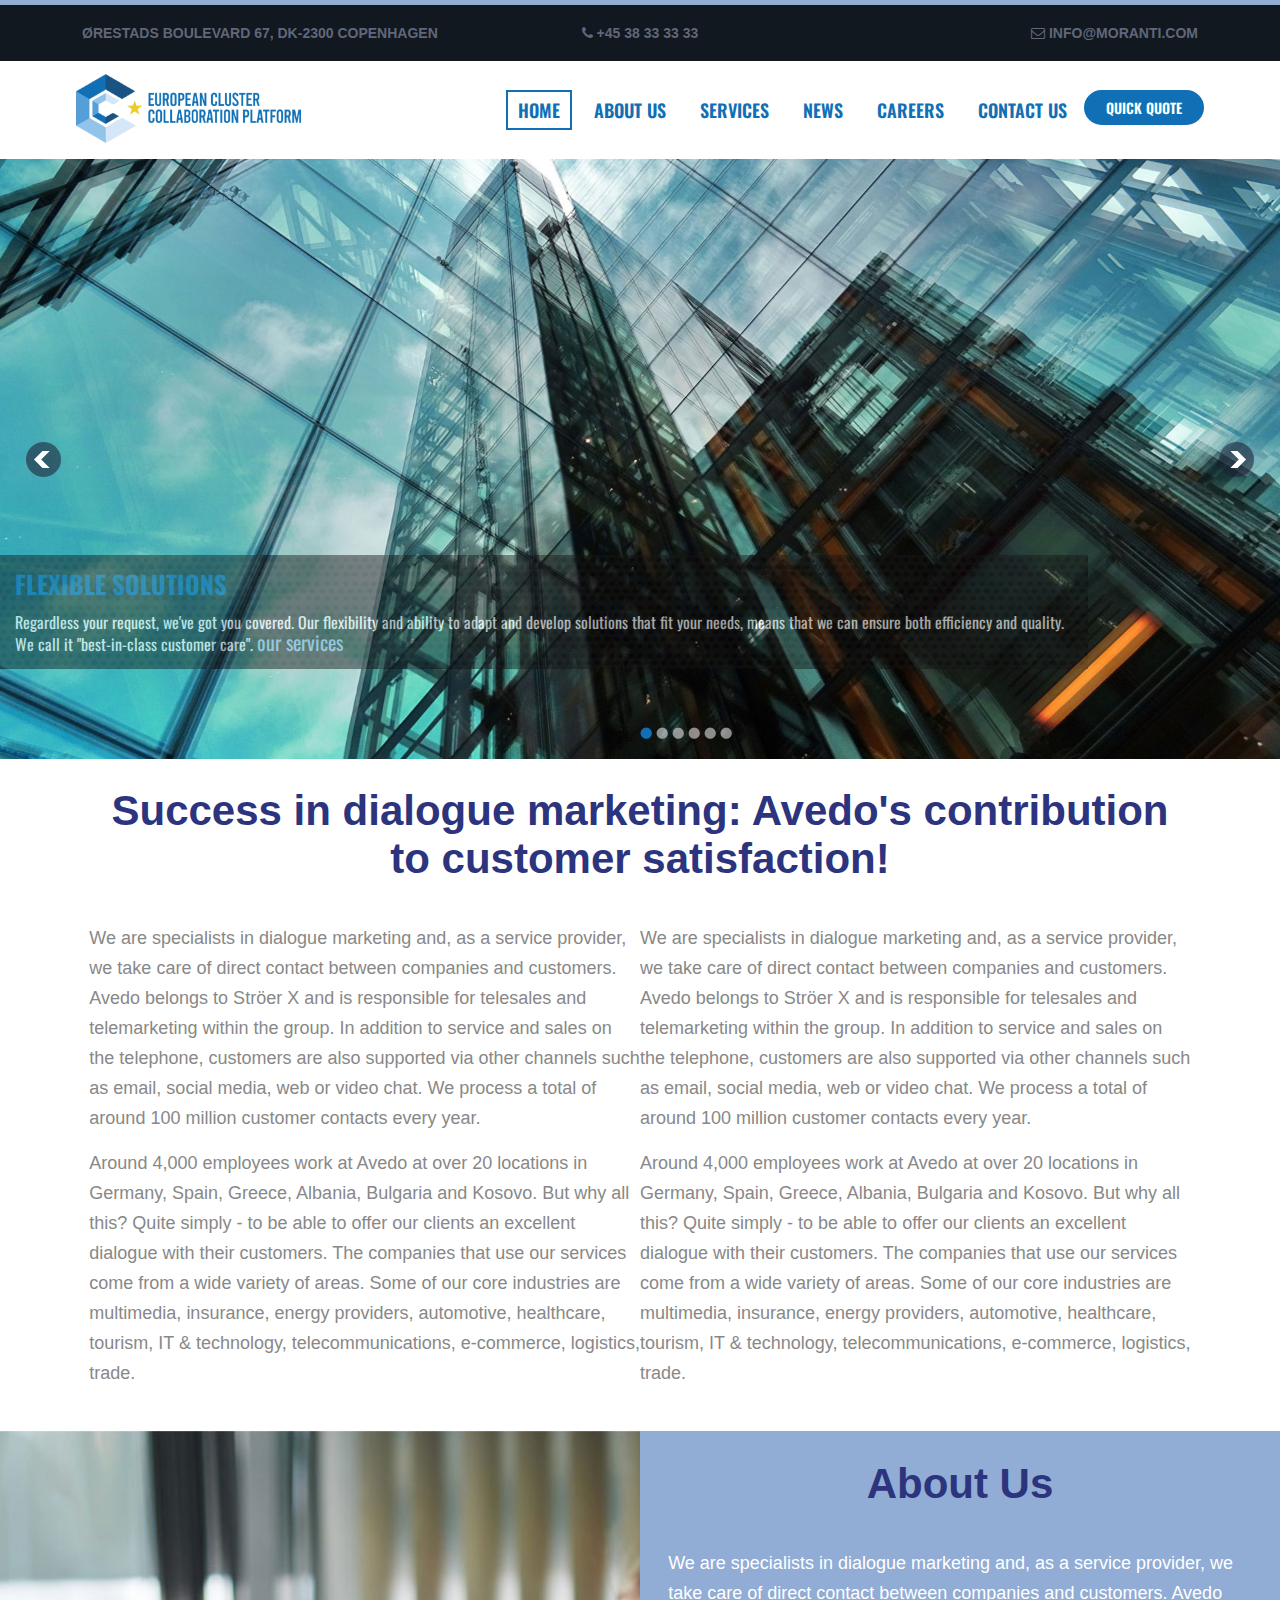
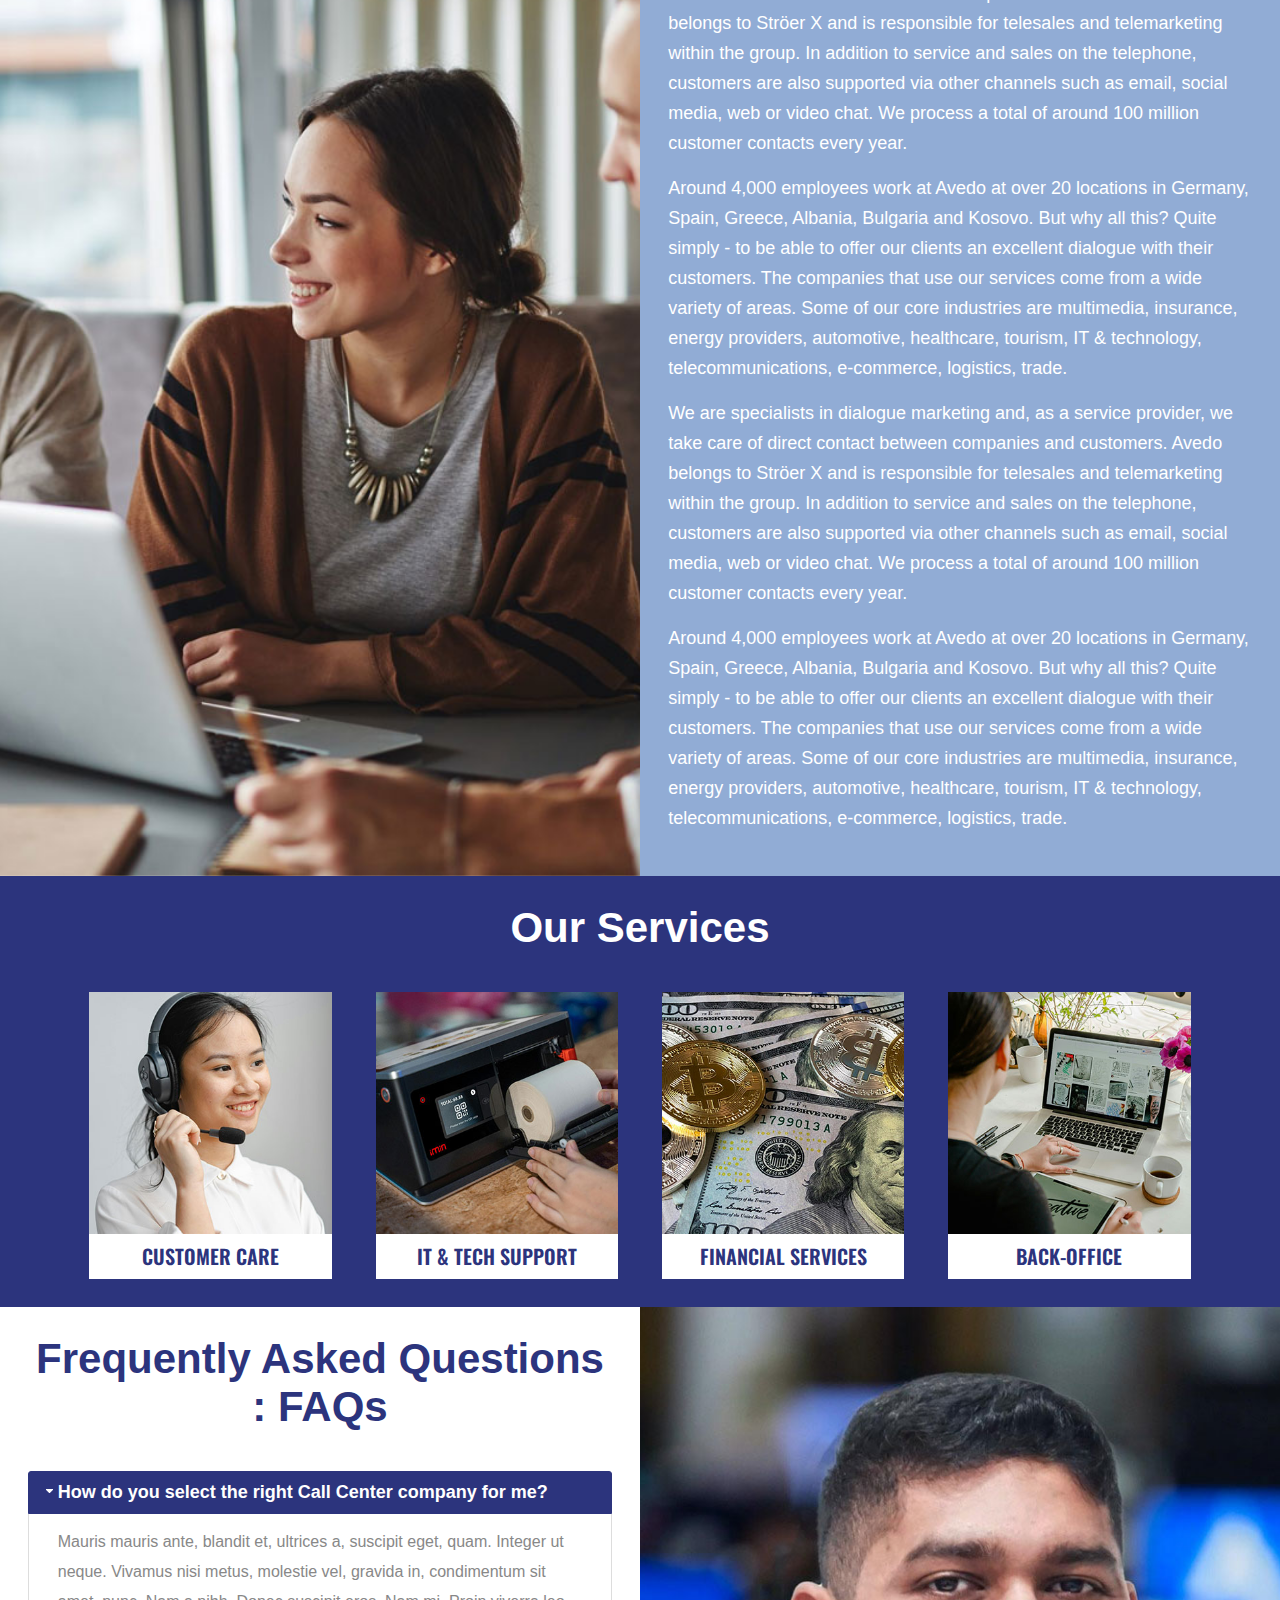
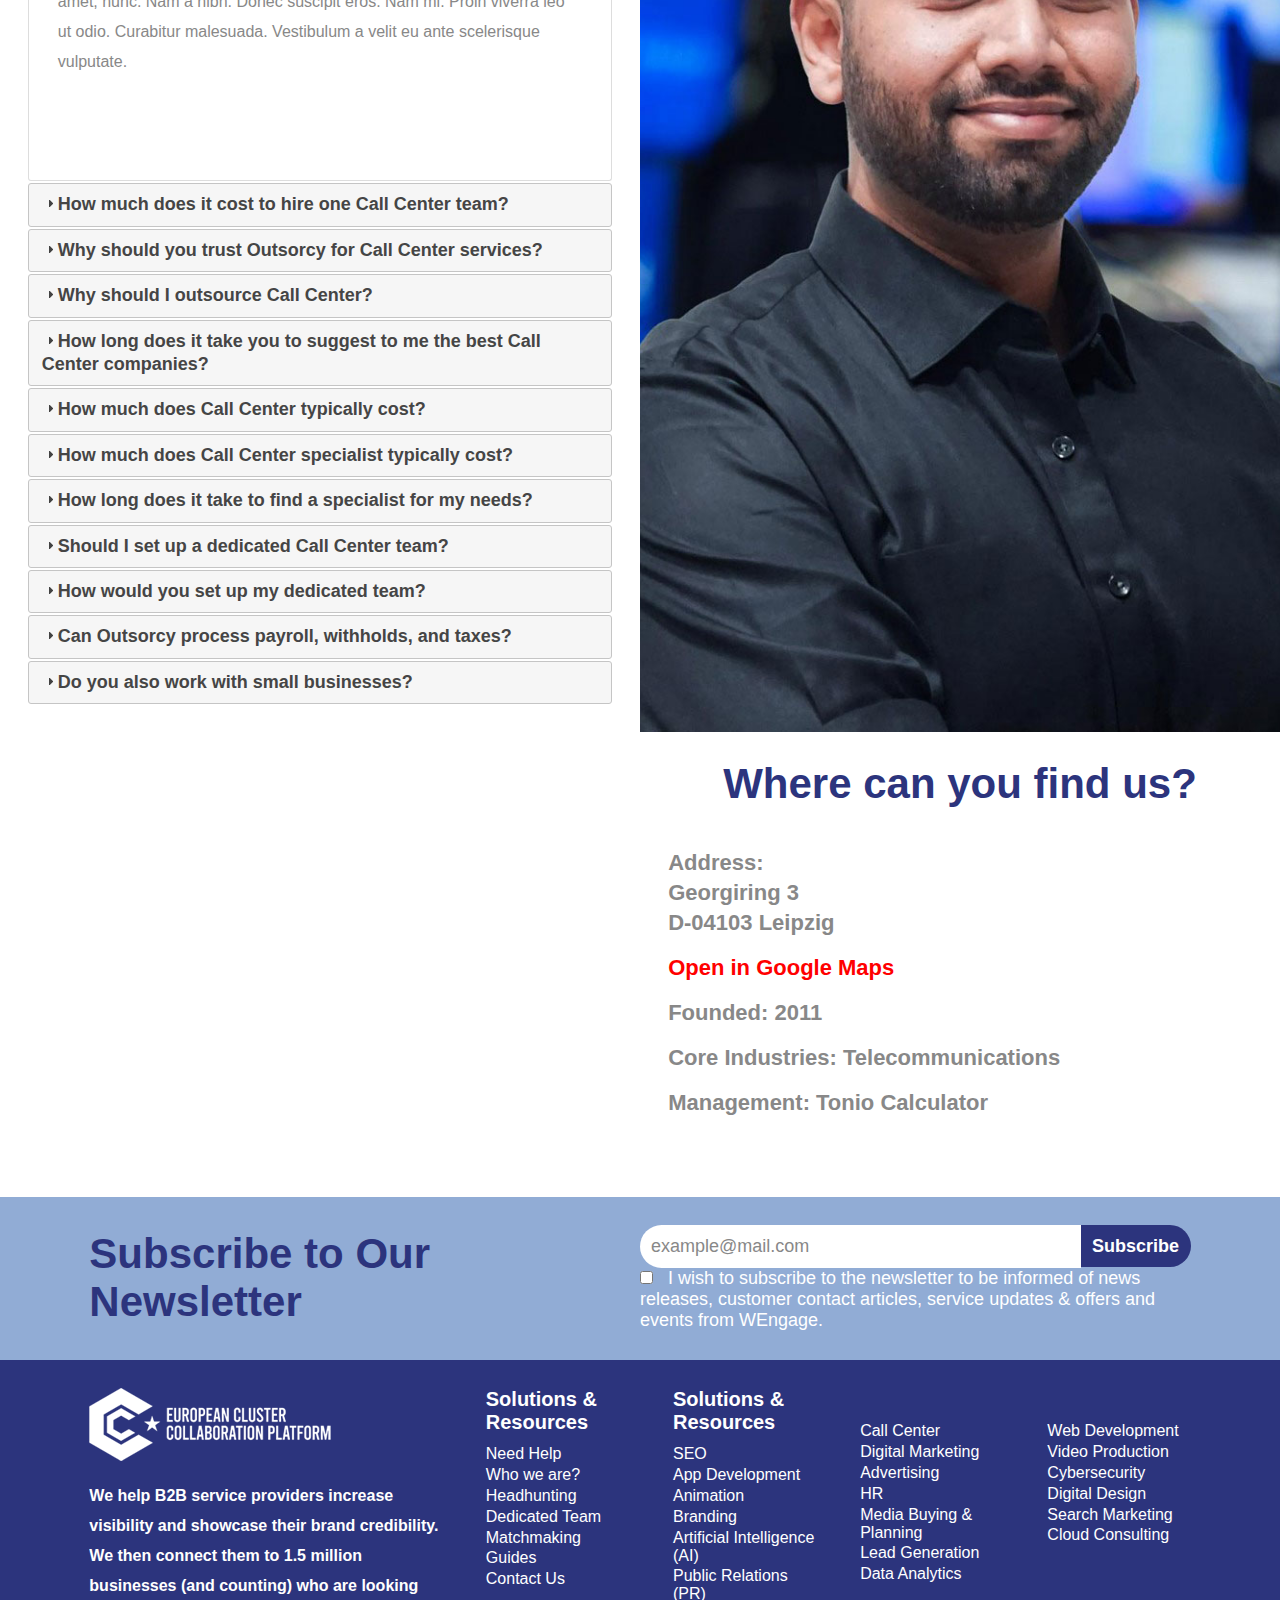
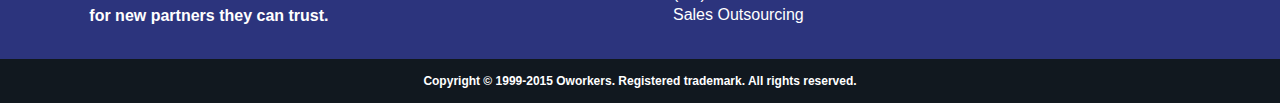
==== bpo.html @ 36a8c24b "Add files via upload" ====
<!DOCTYPE html>
<html>
<head>
    <meta http-equiv="Content-Type" content="text/html; charset=utf-8" />
    <meta name="viewport" content="width=device-width, initial-scale=1, minimum-scale=1" />
    <title>BPO / Call Center Layout</title>
    <link rel="stylesheet" type="text/css" href="css/style.css" />
    <link rel="stylesheet" type="text/css" href="css/jquery-ui.css" />
    <!-- Add icon library -->
    <link rel="stylesheet" href="https://cdnjs.cloudflare.com/ajax/libs/font-awesome/4.7.0/css/font-awesome.min.css" />
    <link href="https://fonts.googleapis.com/css?family=Oswald" rel="stylesheet" />
    <link href="https://fonts.googleapis.com/css?family=MontserratBlack" type="text/css" />
    <script type="text/javascript" src="js/html5.js"></script>
    <script type="text/javascript" src="js/modernizr.min.js"></script>
    <script type="text/javascript" src="js/jquery-1.9.1.min.js"></script>
    
    <!-- slider begins -->
    <script type="text/javascript" src="js/skdslider.min.js"></script>
    <link href="css/skdslider.css" type="text/css" rel="stylesheet" />
    <script type="text/javascript">
        jQuery(document).ready(function(){
            jQuery('#demo1').skdslider({
              slideSelector: '.slide',
              delay:5000,
              animationSpeed:2000,
              showNextPrev:true,
              showPlayButton:true,
              autoSlide:true,
              animationType:'fading'
            });
        });
    </script>
    <!-- slider ends -->
    <link rel="stylesheet" type="text/css" href="css/slicknav.css" media="all" />
    <link rel="stylesheet" type="text/css" href="css/responsive.css" media="all" />
    <!-- HTML5 shim and Respond.js IE8 support of HTML5 elements and media queries -->
    <!--[if lt IE 9]>
        <script type="text/javascript" src="js/html5.js"></script>
        <script type="text/javascript" src="js/respond.js"></script>
    <![endif]-->
</head>
<body>
	<div id="outer">
    	<header>
        	<div class="topbar">
            	<div class="main">
                    <div class="three-cols">&Oslash;restads Boulevard 67, DK-2300 Copenhagen</div>
                    <div class="three-cols"><i class="fa fa-phone" aria-hidden="true"></i> +45 38 33 33 33</div>
                    <div class="three-cols"><i class="fa fa-envelope-o" aria-hidden="true"></i> <a href="#">info@moranti.com</a></div>
                </div>
            </div>
            <div id="top_white">
            	<div class="main">
                	<div class="col-1">
            			<a href="#" class="logo"><img src="images/logo.png" width="338" height="103" alt="" /></a>
                    </div>
                    <div class="col-2">
                        <ul class="top_menu">
                            <li><a href="#" class="active">Home</a></li>
                            <li><a href="#">About Us</a></li>
                            <li><a href="#">Services</a></li>
                            <li><a href="#">News</a></li>
                            <li><a href="#">Careers</a></li>
                            <li><a href="#">Contact Us</a></li>
                            <li><a href="#" class="btn">Quick Quote</a></li>
                        </ul>
                        <ul id="menu">
                          	<li><a href="#" class="active">Home</a></li>
                            <li><a href="#">About Us</a></li>
                            <li><a href="#">Services</a></li>
                            <li><a href="#">News</a></li>
                            <li><a href="#">Careers</a></li>
                            <li><a href="#">Contact Us</a></li>
                        </ul>
                    </div>
                </div>
            </div>
            <div id="banner">
            	<div id="demo1">
                  <div class="slide">
                    <img src="slides/1.jpg" width="1520" height="592" alt="" />
                    <!--Slider Description example-->
                     <div class="slide-desc">
                        <h2>Flexible Solutions</h2>
                        <p>Regardless your request, we've got you covered. Our flexibility and ability to adapt and develop solutions that  fit your needs, means that we can ensure both efficiency and quality. We call it "best-in-class customer care". <a class="more" href="#">our services</a></p>
                    </div>
                 </div>
                <div class="slide">
                   <img src="slides/2.jpg" width="1520" height="592" alt="" />
                   <div class="slide-desc">
                        <h2>Flexible Solutions</h2>
                        <p>Regardless your request, we've got you covered. Our flexibility and ability to adapt and develop solutions that  fit your needs, means that we can ensure both efficiency and quality. We call it "best-in-class customer care". <a class="more" href="#">our services</a></p>
                   </div>
               </div>
               <div class="slide">
                  <img src="slides/3.jpeg" width="1520" height="592" alt="" />
                  <div class="slide-desc">
                    <h2>Flexible Solutions</h2>
                    <p>Regardless your request, we've got you covered. Our flexibility and ability to adapt and develop solutions that  fit your needs, means that we can ensure both efficiency and quality. We call it "best-in-class customer care". <a class="more" href="#">our services</a></p>
                </div>
               </div>
               <div class="slide">
                 <img src="slides/4.jpg" width="1520" height="592" alt="" />
                 <div class="slide-desc">
                    <h2>Flexible Solutions</h2>
                    <p>Regardless your request, we've got you covered. Our flexibility and ability to adapt and develop solutions that  fit your needs, means that we can ensure both efficiency and quality. We call it "best-in-class customer care". <a class="more" href="#">our services</a></p>
                </div>
              </div>
             <div class="slide">
                <img src="slides/5.jpg" width="1520" height="592" alt="" />
                <div class="slide-desc">
                    <h2>Flexible Solutions</h2>
                    <p>Regardless your request, we've got you covered. Our flexibility and ability to adapt and develop solutions that  fit your needs, means that we can ensure both efficiency and quality. We call it "best-in-class customer care". <a class="more" href="#">our services</a></p>
                </div>
             </div>
             <div class="slide">
               <img src="slides/6.jpg" width="1520" height="592" alt="" />
                <div class="slide-desc">
                    <h2>Flexible Solutions</h2>
                    <p>Regardless your request, we've got you covered. Our flexibility and ability to adapt and develop solutions that  fit your needs, means that we can ensure both efficiency and quality. We call it "best-in-class customer care". <a class="more" href="#">our services</a></p>
                </div>
             </div>
            </div>
            	<!--<div id="bann_caption">
            		<h5 class="title">Flexible<br/>Solutions</h5>
                    <h6 class="description">Regardless your request, we've got you covered. Our flexibility and ability to adapt and develop solutions that  fit your needs, means that we can ensure both efficiency and quality. We call it "best-in-class customer care".</h6>
                    <a href="#" class="btn">Our Services</a>
                </div>-->
            </div>
        </header>
        <section>
        	<div class="main">
            	<h4 class="align-center">Success in dialogue marketing: Avedo's contribution to customer satisfaction!</h4>
                <div class="full_row">
                	<div class="two-cols">
                    	<div class="inner_40X793">
                            <p>We are specialists in dialogue marketing and, as a service provider, we take care of direct contact between companies and customers. Avedo belongs to Ströer X and is responsible for telesales and telemarketing within the group. In addition to service and sales on the telephone, customers are also supported via other channels such as email, social media, web or video chat. We process a total of around 100 million customer contacts every year. </p>
                            <p>Around 4,000 employees work at Avedo at over 20 locations in Germany, Spain, Greece, Albania, Bulgaria and Kosovo. But why all this? Quite simply - to be able to offer our clients an excellent dialogue with their customers. The companies that use our services come from a wide variety of areas. Some of our core industries are multimedia, insurance, energy providers, automotive, healthcare, tourism, IT &amp; technology, telecommunications, e-commerce, logistics, trade.</p>
                        </div>
                    </div>
                    <div class="two-cols">
                    	<div class="inner_40X793">
                            <p>We are specialists in dialogue marketing and, as a service provider, we take care of direct contact between companies and customers. Avedo belongs to Ströer X and is responsible for telesales and telemarketing within the group. In addition to service and sales on the telephone, customers are also supported via other channels such as email, social media, web or video chat. We process a total of around 100 million customer contacts every year. </p>
                            <p>Around 4,000 employees work at Avedo at over 20 locations in Germany, Spain, Greece, Albania, Bulgaria and Kosovo. But why all this? Quite simply - to be able to offer our clients an excellent dialogue with their customers. The companies that use our services come from a wide variety of areas. Some of our core industries are multimedia, insurance, energy providers, automotive, healthcare, tourism, IT &amp; technology, telecommunications, e-commerce, logistics, trade.</p>
                    	</div>
                    </div>
                </div>
            </div>
        </section>
        <section class="no-padding blue_section">
        	<div class="full_row">
            	<div class="two-cols">
                	&nbsp;
                </div>
                <div class="two-cols">
                	<div class="inner_40">
                    	<h4 class="align-center">About Us</h4>
                        <p>We are specialists in dialogue marketing and, as a service provider, we take care of direct contact between companies and customers. Avedo belongs to Ströer X and is responsible for telesales and telemarketing within the group. In addition to service and sales on the telephone, customers are also supported via other channels such as email, social media, web or video chat. We process a total of around 100 million customer contacts every year.</p> 
<p>Around 4,000 employees work at Avedo at over 20 locations in Germany, Spain, Greece, Albania, Bulgaria and Kosovo. But why all this? Quite simply - to be able to offer our clients an excellent dialogue with their customers. The companies that use our services come from a wide variety of areas. Some of our core industries are multimedia, insurance, energy providers, automotive, healthcare, tourism, IT &amp; technology, telecommunications, e-commerce, logistics, trade.</p>
<p>We are specialists in dialogue marketing and, as a service provider, we take care of direct contact between companies and customers. Avedo belongs to Ströer X and is responsible for telesales and telemarketing within the group. In addition to service and sales on the telephone, customers are also supported via other channels such as email, social media, web or video chat. We process a total of around 100 million customer contacts every year.</p> 
<p>Around 4,000 employees work at Avedo at over 20 locations in Germany, Spain, Greece, Albania, Bulgaria and Kosovo. But why all this? Quite simply - to be able to offer our clients an excellent dialogue with their customers. The companies that use our services come from a wide variety of areas. Some of our core industries are multimedia, insurance, energy providers, automotive, healthcare, tourism, IT &amp; technology, telecommunications, e-commerce, logistics, trade.</p>
                    </div>
                </div>
            </div>
        </section>
        <section class="blue_section1">
        	<div class="main">
            	<h4 class="align-center">Our Services</h4>
                <div class="full_row">
                	<ul class="four-cols">
                    	<li>
                        	<img src="images/serv_img1.jpg" width="360" height="360" alt="" />
                            <span>Customer Care</span>
                        </li>
                        <li>
                        	<img src="images/serv_img2.jpg" width="360" height="360" alt="" />
                            <span>IT &amp; Tech Support</span>
                        </li>
                        <li>
                        	<img src="images/serv_img3.jpg" width="360" height="360" alt="" />
                            <span>Financial Services</span>
                        </li>
                        <li>
                        	<img src="images/serv_img4.jpg" width="360" height="360" alt="" />
                            <span>Back-Office</span>
                        </li>
                    </ul>
                </div>
            </div>
        </section>
        <section class="white_section no-padding">
        	<div class="full_row">
            	<div class="two-cols">
                	<div class="inner_40">
                	<h4 class="align-center">Frequently Asked Questions : FAQs</h4>
                    <div id="accordion">
                      <h3>How do you select the right Call Center company for me?</h3>
                      <div>
                        <p>
                        Mauris mauris ante, blandit et, ultrices a, suscipit eget, quam. Integer
                        ut neque. Vivamus nisi metus, molestie vel, gravida in, condimentum sit
                        amet, nunc. Nam a nibh. Donec suscipit eros. Nam mi. Proin viverra leo ut
                        odio. Curabitur malesuada. Vestibulum a velit eu ante scelerisque vulputate.
                        </p>
                      </div>
                      <h3>How much does it cost to hire one Call Center team?</h3>
                      <div>
                        <p>
                        Sed non urna. Donec et ante. Phasellus eu ligula. Vestibulum sit amet
                        purus. Vivamus hendrerit, dolor at aliquet laoreet, mauris turpis porttitor
                        velit, faucibus interdum tellus libero ac justo. Vivamus non quam. In
                        suscipit faucibus urna.
                        </p>
                      </div>
                      <h3>Why should you trust Outsorcy for Call Center services?</h3>
                      <div>
                        <p>
                        Nam enim risus, molestie et, porta ac, aliquam ac, risus. Quisque lobortis.
                        Phasellus pellentesque purus in massa. Aenean in pede. Phasellus ac libero
                        ac tellus pellentesque semper. Sed ac felis. Sed commodo, magna quis
                        lacinia ornare, quam ante aliquam nisi, eu iaculis leo purus venenatis dui.
                        </p>
                        <ul>
                          <li>List item one</li>
                          <li>List item two</li>
                          <li>List item three</li>
                        </ul>
                      </div>
                      <h3>Why should I outsource Call Center?</h3>
                      <div>
                        <p>
                        Cras dictum. Pellentesque habitant morbi tristique senectus et netus
                        et malesuada fames ac turpis egestas. Vestibulum ante ipsum primis in
                        faucibus orci luctus et ultrices posuere cubilia Curae; Aenean lacinia
                        mauris vel est.
                        </p>
                        <p>
                        Suspendisse eu nisl. Nullam ut libero. Integer dignissim consequat lectus.
                        Class aptent taciti sociosqu ad litora torquent per conubia nostra, per
                        inceptos himenaeos.
                        </p>
                      </div>
                      <h3>How long does it take you to suggest to me the best Call Center companies?</h3>
                      <div>
                        <p>
                        Cras dictum. Pellentesque habitant morbi tristique senectus et netus
                        et malesuada fames ac turpis egestas. Vestibulum ante ipsum primis in
                        faucibus orci luctus et ultrices posuere cubilia Curae; Aenean lacinia
                        mauris vel est.
                        </p>
                        <p>
                        Suspendisse eu nisl. Nullam ut libero. Integer dignissim consequat lectus.
                        Class aptent taciti sociosqu ad litora torquent per conubia nostra, per
                        inceptos himenaeos.
                        </p>
                      </div>
                      <h3>How much does Call Center typically cost?</h3>
                      <div>
                        <p>
                        Cras dictum. Pellentesque habitant morbi tristique senectus et netus
                        et malesuada fames ac turpis egestas. Vestibulum ante ipsum primis in
                        faucibus orci luctus et ultrices posuere cubilia Curae; Aenean lacinia
                        mauris vel est.
                        </p>
                        <p>
                        Suspendisse eu nisl. Nullam ut libero. Integer dignissim consequat lectus.
                        Class aptent taciti sociosqu ad litora torquent per conubia nostra, per
                        inceptos himenaeos.
                        </p>
                      </div>
                      <h3>How much does Call Center specialist typically cost?</h3>
                      <div>
                        <p>
                        Cras dictum. Pellentesque habitant morbi tristique senectus et netus
                        et malesuada fames ac turpis egestas. Vestibulum ante ipsum primis in
                        faucibus orci luctus et ultrices posuere cubilia Curae; Aenean lacinia
                        mauris vel est.
                        </p>
                        <p>
                        Suspendisse eu nisl. Nullam ut libero. Integer dignissim consequat lectus.
                        Class aptent taciti sociosqu ad litora torquent per conubia nostra, per
                        inceptos himenaeos.
                        </p>
                      </div>
                      <h3>How long does it take to find a specialist for my needs?</h3>
                      <div>
                        <p>
                        Cras dictum. Pellentesque habitant morbi tristique senectus et netus
                        et malesuada fames ac turpis egestas. Vestibulum ante ipsum primis in
                        faucibus orci luctus et ultrices posuere cubilia Curae; Aenean lacinia
                        mauris vel est.
                        </p>
                        <p>
                        Suspendisse eu nisl. Nullam ut libero. Integer dignissim consequat lectus.
                        Class aptent taciti sociosqu ad litora torquent per conubia nostra, per
                        inceptos himenaeos.
                        </p>
                      </div>
                      <h3>Should I set up a dedicated Call Center team?</h3>
                      <div>
                        <p>
                        Cras dictum. Pellentesque habitant morbi tristique senectus et netus
                        et malesuada fames ac turpis egestas. Vestibulum ante ipsum primis in
                        faucibus orci luctus et ultrices posuere cubilia Curae; Aenean lacinia
                        mauris vel est.
                        </p>
                        <p>
                        Suspendisse eu nisl. Nullam ut libero. Integer dignissim consequat lectus.
                        Class aptent taciti sociosqu ad litora torquent per conubia nostra, per
                        inceptos himenaeos.
                        </p>
                      </div>
                      <h3>How would you set up my dedicated team?</h3>
                      <div>
                        <p>
                        Cras dictum. Pellentesque habitant morbi tristique senectus et netus
                        et malesuada fames ac turpis egestas. Vestibulum ante ipsum primis in
                        faucibus orci luctus et ultrices posuere cubilia Curae; Aenean lacinia
                        mauris vel est.
                        </p>
                        <p>
                        Suspendisse eu nisl. Nullam ut libero. Integer dignissim consequat lectus.
                        Class aptent taciti sociosqu ad litora torquent per conubia nostra, per
                        inceptos himenaeos.
                        </p>
                      </div>
                      <h3>Can Outsorcy process payroll, withholds, and taxes?</h3>
                      <div>
                        <p>
                        Cras dictum. Pellentesque habitant morbi tristique senectus et netus
                        et malesuada fames ac turpis egestas. Vestibulum ante ipsum primis in
                        faucibus orci luctus et ultrices posuere cubilia Curae; Aenean lacinia
                        mauris vel est.
                        </p>
                        <p>
                        Suspendisse eu nisl. Nullam ut libero. Integer dignissim consequat lectus.
                        Class aptent taciti sociosqu ad litora torquent per conubia nostra, per
                        inceptos himenaeos.
                        </p>
                      </div>
                      <h3>Do you also work with small businesses?</h3>
                      <div>
                        <p>
                        Cras dictum. Pellentesque habitant morbi tristique senectus et netus
                        et malesuada fames ac turpis egestas. Vestibulum ante ipsum primis in
                        faucibus orci luctus et ultrices posuere cubilia Curae; Aenean lacinia
                        mauris vel est.
                        </p>
                        <p>
                        Suspendisse eu nisl. Nullam ut libero. Integer dignissim consequat lectus.
                        Class aptent taciti sociosqu ad litora torquent per conubia nostra, per
                        inceptos himenaeos.
                        </p>
                      </div>
                    </div>
                   </div> 
                </div>
                <div class="two-cols">
                	&nbsp;
                </div>
            </div>
        </section>
        <section class="map_section no-padding">
        	<div class="two-cols">
            	<iframe src="https://www.google.com/maps/embed?pb=!1m18!1m12!1m3!1d2492.375554855565!2d12.379950276937377!3d51.341004422845046!2m3!1f0!2f0!3f0!3m2!1i1024!2i768!4f13.1!3m3!1m2!1s0x47a6f823323a9823%3A0xceb5148c6eaafa4d!2sGeorgiring%2C%2004103%20Leipzig-Mitte%2C%20Germany!5e0!3m2!1sen!2sin!4v1708077234229!5m2!1sen!2sin" width="600" height="450" style="border:0;" allowfullscreen="" loading="lazy" referrerpolicy="no-referrer-when-downgrade" class="map"></iframe>
            </div>
            <div class="two-cols">
            	<div class="inner_40">
                	<h4 class="align-center">Where can you find us?</h4>
                    <p>
                        <span class="bold-font">Address:</span><br/>
                        Georgiring 3<br/>
                        D-04103 Leipzig
                    </p>
                    <p><a href="#" class="red-font">Open in Google Maps</a></p>
                    <p><span class="bold-font">Founded:</span> 2011</p>
                    <p><span class="bold-font">Core Industries:</span> Telecommunications</p>
                    <p><span class="bold-font">Management:</span> Tonio Calculator</p>
                </div>
            </div>
        </section>
        <section class="subscribe_section">
        	<div class="main">
            	<div class="two-cols no_bg"><h4 class="no-margin">Subscribe to Our Newsletter</h4></div>
                <div class="two-cols">
                	<div class="full_row">
                    	<form class="subscribe_form">
                        	<input type="text" id="txt1" value="example@mail.com" />
                            <input type="button" id="btn1" value="Subscribe" />
                            <div class="full_row">
                            	<input type="checkbox" id="chk1" /> &nbsp; I wish to subscribe to the newsletter to be informed of news releases, customer contact articles, service updates & offers and events from WEngage.
                            </div>
                        </form>
                    </div>
                </div>
            </div>
        </section>
        <footer>
        	<div class="main">
            	<ul class="five-cols">
                	<li>
                    	<a href="#" class="footer-logo"><img src="images/footer_logo.png" width="242" height="73" alt="" /></a>
                        <p>We help B2B service providers increase visibility and showcase their brand credibility. We then connect them to 1.5 million businesses (and counting) who are looking for new partners they can trust.</p>
                    </li>
                    <li>
                    	<ul>
                            <li><span>Solutions &amp; Resources</span></li>
                            <li><a href="#">Need Help</a></li>
                            <li><a href="#">Who we are?</a></li>
                            <li><a href="#">Headhunting</a></li>
                            <li><a href="#">Dedicated Team</a></li>
                            <li><a href="#">Matchmaking</a></li>
                            <li><a href="#">Guides</a></li>
                            <li><a href="#">Contact Us</a></li>
                        </ul>
                    </li>
                    <li>
                    	<ul>
                        	<li><span>Solutions &amp; Resources</span></li>
                            <li><a href="#">SEO</a></li>
                            <li><a href="#">App Development</a></li>
                            <li><a href="#">Animation</a></li>
                            <li><a href="#">Branding</a></li>
                            <li><a href="#">Artificial Intelligence (AI)</a></li>
                            <li><a href="#">Public Relations (PR)</a></li>
                            <li><a href="#">Sales Outsourcing</a></li>
                        </ul>
                    </li>
                    <li>
                    	<ul>
                        	<li><span>&nbsp;</span></li>
                            <li><a href="#">Call Center</a></li>
                            <li><a href="#">Digital Marketing</a></li>
                            <li><a href="#">Advertising</a></li>
                            <li><a href="#">HR</a></li>
                            <li><a href="#">Media Buying &amp; Planning</a></li>
                            <li><a href="#">Lead Generation</a></li>
                            <li><a href="#">Data Analytics</a></li>
                       </ul> 
                    </li>
                    <li>
                    	<ul>
                        	<li><span>&nbsp;</span></li>
                            <li><a href="#">Web Development</a></li>
                            <li><a href="#">Video Production</a></li>
                            <li><a href="#">Cybersecurity</a></li>
                            <li><a href="#">Digital Design</a></li>
                            <li><a href="#">Search Marketing</a></li>
                            <li><a href="#">Cloud Consulting</a></li>
                       </ul> 
                    </li>
                </ul>
            </div>
        </footer>
        <div class="lo_bar">Copyright &copy; 1999-2015 Oworkers. Registered trademark. All rights reserved.</div>
    </div>
      <script type="text/javascript" src="js/jquery-ui.js"></script>
	  <script type="text/javascript">
      $( function() {
        $( "#accordion" ).accordion();
      } );
      </script>
      
    <!-- slicknav -->
    <script type="text/javascript" src="js/jquery.slicknav.js"></script>
	<script type="text/javascript">
    $(document).ready(function(){
        $('#menu').slicknav();
    });
    </script>
</body>
</html>
---- css/style.css ----
@charset "utf-8";
/* CSS Document */

article, aside, details, figcaption, figure, footer, header, main, menu, nav, section {
	display:block;
}

summary {
	display:list-item;
}

audio, canvas, progress, video {
	display:inline-block;
}

progress {
	vertical-align:baseline;
}

audio:not([controls]) {
	display:none;
	height:0;
}

[hidden], template {
	display:none;
}

*{
	margin:0;
	padding:0;
	box-sizing:border-box;
	-moz-box-sizing:border-box;
	-webkit-box-sizing:border-box;
}

body{
	margin:0;
	padding:0;
	font-family:"Segoe UI", Tahoma, sans-serif;
	font-size:13px;
	color:#000;
}

p{
	margin:0 0 15px;
	padding:0;
	font-size:18px;
	color:#888;
	line-height:30px;
}

#outer{
	width:100%;
	overflow:hidden;
}

#main, .main{
	margin:0 auto;
	width:90%;
	max-width:1728px;
	overflow:hidden;
}

.full_row, .full-col{
	width:100%;
	overflow:hidden;
}

.two-cols{
	width:50%;
	max-width:960px;
	float:left;
}

.fleft{
	float:left;
}

.fright{
	float:right;
}

.fnone{
	float:none;
}

.align-left{
	text-align:left;
}

.align-right{
	text-align:right;
}

.align-center{
	text-align:center;
}

.align-justify{
	text-align:justify;
}

.clear{
	clear:both;
}

.clear-none{
	clear:none;
}

.no-padding{
	padding:0;
}

.no-margin{
	margin:0;
}

.bold-font{
	font-weight:bold;
}

.italic-font{
	font-style:italic;
}

.uline-font{
	text-decoration:underline;
}

.red-font{
	color:#f00;
}

.display_block{
	display:block;
}

.inline_block{
	display:inline-block;
}

.full_row, .full-col{
	width:100%;
	overflow:hidden;
}

a{
	text-decoration:none;
}

a:hover, a.active{
	text-decoration:underline;
}

header{
	overflow:hidden;
}

header .topbar{
	padding:20px;
	background:#11181f;
	border-top:5px solid #91acd5;
	font-size:14px;
	font-weight:600;
	color:#61677a;
	text-transform:uppercase;
	overflow:hidden;
	position:relative;
	z-index:2;
}

header .topbar .three-cols{
	width:33.3333%;
	float:left;
	overflow:hidden;
}

header .topbar .three-cols:nth-child(1){
	text-align:left;
}

header .topbar .three-cols:nth-child(2){
	text-align:center;
}

header .topbar .three-cols:nth-child(3){
	text-align:right;
}

header .topbar a{
	color:#61677a;
}

header #top_white{
	padding:1%;	/*padding:20px;*/
	background:#fff;
	overflow:hidden;
	position:relative;
	z-index:2;
}

header #top_white .main{
	display: flex;
  	flex-direction: row;
  	align-items: center;
}

header #top_white .col-1{
	width:20%;
	max-width:335px;
	float:left;
}

header #top_white .col-2{
	width:80%;
	max-width:1343px;
	float:left;
}

header #top_white a{
	display:inline-block;
}

header #top_white a.logo img{
	width:100%;
	height:auto;
	max-width:334px;
	max-height:104px;
}

header ul.top_menu{
	margin:0;
	padding:1.8% 0;	/*padding:30px 0;*/
	float:right;
}

header .top_menu li{
	list-style-type:none;
	float:left;
}

header .top_menu li a{
	margin:0 15px;
	padding:5px 10px;
	font-family: "Oswald", Tahoma, sans-serif;
	font-size:18px;
	font-weight:600;
	color:#1170b5;
	border:2px solid #fff;
	text-transform:uppercase;
	display:inline-block;
}

header .top_menu li a:hover, header .top_menu li a.active{
	border-color:#1170b5;
	text-decoration:none;
}

header .top_menu li a.btn{
	margin:0;
	padding:5px 20px;
	border-color:#1170b5;
	border-radius:20px;
	background:#1170b5;
	color:#fff;
	font-size:14px;
	text-transform:uppercase;
}

header .top_menu li a.btn:hover{
	background:#11181f;
	border-color:#11181f;
	color:#fff;
}

header #banner{
	/*padding:10.2%;*/
	background:url(../images/banner.jpg) center center no-repeat;
	background-size:cover;
	-moz-background-size:cover;
	-webkit-background-size:cover;
	overflow:hidden;
}

header #banner::before {
	content: "";
	display: block;
	position: absolute;
	z-index:1;
	top: 0;
	left: 0;
	width: 100%;
	height: 100%;
 	/*background-color: rgba(0, 0, 0, 0.3);*/ /* Change the color and opacity as needed */
}

header #banner #bann_caption{
	width:40%;
	position:relative;
	z-index:2;
}

header #banner #bann_caption .title{
	margin:0 0 25px;
	font-family:'Oswald', Tahoma, sans-serif;
	font-size:72px;
	font-weight:bold;
	color:#d4e7f8;
	text-transform:uppercase;
	line-height:70px;
}

header #banner #bann_caption .description{
	margin:0 0 25px;
	font-size:22px;
	font-weight:600;
	color:#fff;
}

header #banner #bann_caption .btn{
	padding:5px 10px;
	border:2px solid #91acd5;
	background:none;
	font-family:'Oswald', Tahoma, sans-serif;
	font-size:20px;
	font-weight:600;
	color:#fff;
	text-transform:uppercase;
}

header #banner #bann_caption .btn:hover{
	background:#fff;
	border-color:#fff;
	color:#91acd5;
	text-decoration:none;
}


section, .inner_40{
	padding:2.2%;	/*padding:40px;*/
	overflow:hidden;
}

.two-cols .inner_40{
	padding:4.4%;
}

section h4{
	margin:0 0 40px;
	font-family:"Segoe UI", Tahoma, sans-serif;
	font-size:42px;
	font-weight:600;
	color:#2c347d;
}

.blue_section{
	background:#91acd5;
	color:#fff;
	display:flex;
}

.blue_section .two-cols{
	height:100%;
}

.blue_section .two-cols:nth-child(1){
	background:url(../images/bg-pic1.jpg) no-repeat center center;
	background-size:cover;
	-moz-background-size:cover;
	-webkit-background-size:cover;
}

.blue_section p, .blue_section p1, .blue_section1 h4{
	color:#fff;
}

.blue_section1{
	background:#2c347d;
	color:#fff;
}

.blue_section1 ul{
	margin:0;
	padding:0;
	overflow:hidden;
}

.blue_section1 .four-cols li{
	margin:0 2%;
	width:22%;
	max-width:360px;
	list-style-type:none;
	float:left;
}

.blue_section1 .four-cols li:nth-child(1){
	margin-left:0;
}

.blue_section1 .four-cols li:nth-child(4){
	margin-right:0;
}

.blue_section1 .four-cols li img{
	margin:0 auto;
	width:100%;
	height:auto;
	max-width:360px;
	max-height:360px;
	display:block;
}

.blue_section1 .four-cols li img+span{
	padding:3%;
	background:#fff;
	color:#2c347d;
	font-family:'Oswald', Tahoma, sans-serif;
	font-size:20px;
	font-weight:600;
	text-align:center;
	text-transform:uppercase;
	overflow:hidden;
	display:block;
}

.white_section, .map_section{
	background:#fff;
	color:#888;
	display:flex;
}

.white_section .two-cols, .map_section .two-cols{
	height:100%;
}

.white_section .two-cols:nth-child(2){
	background:url(../images/bg-pic2.jpg) no-repeat center center;
	background-size:cover;
	-moz-background-size:cover;
	-webkit-background-size:cover;
}

.map_section p{
	font-family:"Segoe UI", Tahoma, sans-serif;
	font-size:22px;
	font-weight:600;
	color:#888;
}

ul.accordion_list{
	margin:0;
	padding:0;
	overflow:hidden;
}

.accordion_list li{
	padding:10px;
	font-family:"Segoe UI", Tahoma, sans-serif;
	font-size:22px;
	font-weight:600;
	background:#fff;
	border:1px solid #888;
	color:#1170b5;
	list-style-type:none;
}

.map{
	width:100%;
	height:462px;
}

.no_bg{
	background:none!important;
}

.subscribe_section{
	background:#91acd5;
	color:#fff;
	display:flex;
}

.subscribe_section .two-cols{
	width:50%;
	max-width:960px;
	display:table-cell;
	vertical-align:middle;
	float:none;
}

.subscribe_form{
	color:#fff;
	font-family:"Segoe UI", Tahoma, sans-serif;
	font-size:18px;
}

.subscribe_form input[type='text']{
	padding:2%;
	width:80%;
	background:#fff;
	color:#888;
	font-size:18px;
	border:0px solid #fff;
	border-radius:30px;
	border-top-right-radius:0;
	border-bottom-right-radius:0;
	display:inline-block;
	float:left;
}

.subscribe_form input[type='button']{
	padding:1.9% 2%;
	width:20%;
	background:#2c347d;
	color:#fff;
	font-family:"Segoe UI", Tahoma, sans-serif;
	font-size:18px;
	font-weight:600;
	border:0px solid #2c347d;
	border-radius:30px;
	border-top-left-radius:0;
	border-bottom-left-radius:0;
	display:inline-block;
	float:left;
	cursor:pointer;
}

.subscribe_form input[type='button']:hover{
	background:#11181f;
}

.subscribe_form input[type='checkbox']{
	padding:2px;
	background:#fff;
	border:1px solid #11181f;
	color:#fff;
	font-family:"Segoe UI", Tahoma, sans-serif;
	font-size:18px;
	font-weight:600;
}

footer{
	padding:2.2%; /*padding:40px;*/
	background:#2c347d;
	color:#fff;
	font-family:"Segoe UI", Tahoma, sans-serif;
	font-size:16px;
	font-weight:600;
	overflow:hidden;
}

footer .footer-logo{
	margin:0 0 20px;
	width:100%;
	height:auto;
	max-width:242px;
	max-height:73px;
	display:block;
}

footer ul.five-cols{
	margin:0;
	padding:0;
}

footer .five-cols li{
	margin:0 2%;
	width:13%;
	max-width:213px;
	list-style-type:none;
	float:left;
}

footer .five-cols li:nth-child(1){
	margin-left:0;
	width:32%;
	max-width:525px;
}

footer .five-cols li:nth-child(5){
	margin-right:0;
}

footer p{
	margin:0;
	font-size:16px;
	color:#fff;
}

footer .five-cols li > ul li{
	margin:0 0 2%;
	width:100%!important;
	max-width:213px;
	float:none;
	font-weight:normal;
}

footer li li:nth-child(1) span{
	margin:0 0 8%;
	font-size:20px;
	font-weight:bold;
	display:block;
}

footer .five-cols li li a{
	color:#fff;
	text-decoration:none;
}

footer .five-cols li li a:hover, footer .five-cols li li a.active{
	color:#91acd5;
	text-decoration:underline;
}

.lo_bar{
	padding:15px;
	background:#11181f;
	font-size:12px;
	font-weight:600;
	color:#fff;
	text-align:center;
}

.ui-draggable, .ui-droppable {
	background-position: top;
}

.slicknav_menu, #menu{
	display:none;
}
---- css/skdslider.css ----
#slider{
  margin:0;
  padding:0; 
}

.skdslider {
  width:100%;
  height:auto;
  max-height:742px;
  position: relative;
  display: block;
  overflow:hidden;
}
.skdslider .slide {
   display: none;
}
.skdslider .slide img {
   width: 100%;
   height:auto;
   max-height:742px;
   border:0;
}

.skdslider ul.slide-navs {
    bottom: 20px;
    left: 50%;
    position: absolute;
	  list-style-type: none;
    margin: 0;
    padding: 0;
}

.skdslider ul.slide-navs li {
  float: left;
	background: url("../images/slide-bg.png") no-repeat scroll 0 0 transparent;
	height:12px;
	width:12px;
	margin-right:4px;
	cursor:pointer;
}
.skdslider ul.slide-navs li.active {
  background: url("../images/slide-bg-active.png") no-repeat scroll 0 0 transparent;
}

.skdslider .slide-desc {
    background: url("../images/slide_desc.png") repeat scroll 0 0 transparent;
    left: 0;
    padding: 0 15px 0 15px;
    position: absolute;
    bottom: 15%;
    max-width: 85%;
	  display:inline-block;
}
.skdslider .slide-desc > h2 {
    color: #1170b5;
    font-family: 'Oswald';
    font-size: 25px;
    margin-bottom: 10px;
    margin-top: 10px;
    text-transform: uppercase;
}

.skdslider .slide-desc > p {
    color: #FFFFFF;
    font-family: 'Oswald';
    font-size: 16px;
    line-height: 20px;
    margin-top: 5px;
}
.skdslider .slide-desc > p a.more {
  color:#92c3ea;
	font-size:20px;
	text-decoration:none;
}
.skdslider .slide-desc > p a.more:hover {
  text-decoration:underline;
}

.skdslider a.prev{
  background: url("../images/left.png") no-repeat scroll 0 0 transparent;
	width:35px;
	height:35px;
	display:block;
	cursor:pointer;
	position:absolute;
	top:50%;
	left:2%;
	margin-top:-17px;
}

.skdslider a.next{
  background: url("../images/right.png") no-repeat scroll 0 0 transparent;
	width:35px;
	height:35px;
	display:block;
	cursor:pointer;
	position:absolute;
	top:50%;
	right:2%;
	margin-top:-17px;
}
.skdslider a.prev:hover {
  
}
.skdslider a.next:hover {
  
}

.skdslider a.play {
    background: url("../images/play.png") no-repeat scroll center center transparent;
	width:35px;
	height:35px;
	display:none;
	cursor:pointer;
	position:absolute;
	top:50%;
	left:48%;
	margin-top:-17px;
}

.skdslider a.pause{
  background: url("../images/pause.png") no-repeat scroll center center transparent;
	width:35px;
	height:35px;
	display:none;
	cursor:pointer;
	position:absolute;
	top:50%;
	left:48%;
	margin-top:-17px;
}
/*Some Responsive CSS */
@media screen and (max-width:767px) {
	.skdslider .slide-desc > h2 {
		font-size: 20px;
		margin-bottom: 5px;
		margin-top: 5px;
	}
	
	.skdslider .slide-desc > p {
		font-size: 14px;
		line-height: 15px;
		margin-top: 5px;
	}
	.skdslider .slide-desc > p a.more {
		font-size:14px;
	}
}
---- css/responsive.css ----
@charset "utf-8";
/* CSS Document */

@media all and (min-width:1201px){
	header .top_menu li a {
		margin: 0 5px;
	}
	header #banner::before {
		width: 100%;
		height: 100%;
		max-height: 660px;
	}
}

@media all and (min-width:1025px) and (max-width:1200px){
	header .topbar{
		font-size:13px;
	}
	header .top_menu li a {
		margin: 0 5px;
		font-size:14px;
	}
	header #banner::before {
		width: 100%;
		height: 100%;
		max-height: 660px;
	}
	#main, .main{
		width:96%;
	}
	section h4{
		font-size:32px;
	}
	p{
		font-size:16px;
	}
	.map_section p {
		font-size: 18px;
	}
	.subscribe_form input[type="text"], .subscribe_form input[type="button"]{
		font-size:14px;
	}
	.subscribe_form input[type="checkbox"], .subscribe_form{
		font-size:13px;
	}
	footer, footer p{
		font-size:13px;
	}
	footer li li:nth-child(1) span{
		font-size:16px;
	}
	.ui-accordion .ui-accordion-header{
		font-size:16px;
	}
	.ui-widget-content p{
		font-size:14px;
	}
}

@media all and (min-width:794px) and (max-width:1024px){
	header .topbar{
		font-size:10px;
	}
	header .top_menu li a {
		margin: 0 5px;
		padding:5px;
		font-size:14px;
	}
	header #banner::before {
		width: 100%;
		height: 100%;
		max-height: 660px;
	}
	header .top_menu li a.btn{
		font-size:12px;
	}
	#main, .main{
		width:96%;
	}
	section h4{
		font-size:32px;
	}
	p{
		font-size:16px;
	}
	.map_section p {
		font-size: 18px;
	}
	.subscribe_form input[type="text"], .subscribe_form input[type="button"]{
		font-size:14px;
	}
	.subscribe_form input[type="checkbox"], .subscribe_form{
		font-size:13px;
	}
	footer, footer p{
		font-size:13px;
	}
	footer li li:nth-child(1) span{
		font-size:16px;
	}
	.ui-accordion .ui-accordion-header{
		font-size:16px;
	}
	.ui-widget-content p{
		font-size:14px;
	}
	.blue_section1 .four-cols li img + span{
		font-size:16px;
	}
}

@media all and (min-width:769px) and (max-width:793px){
	body{
		width:100%;
		max-width:793px;
	}
	header .topbar{
		padding:1.5%;
		font-size:10px;
	}
	header .top_menu li a {
		margin: 0 5px;
		padding:5px;
		font-size:14px;
	}
	header #banner::before {
		width: 100%;
		height: 100%;
		max-height: 445px;
	}
	header .top_menu li a.btn{
		font-size:12px;
	}
	#main, .main{
		width:96%;
	}
	section h4{
		font-size:26px;
		margin-bottom:20px;
	}
	p{
		font-size:16px;
	}
	.map_section p {
		font-size: 16px;
	}
	.subscribe_form input[type="text"], .subscribe_form input[type="button"]{
		font-size:12px;
	}
	.subscribe_form input[type="checkbox"], .subscribe_form{
		font-size:13px;
	}
	footer, footer p{
		font-size:13px;
	}
	footer li li:nth-child(1) span{
		font-size:16px;
	}
	.ui-accordion .ui-accordion-header{
		font-size:16px;
	}
	.ui-widget-content p{
		font-size:14px;
	}
	.blue_section1 .four-cols li img + span{
		font-size:16px;
	}
	.two-cols .inner_40X793{
		padding:2.2%;
	}
}

@media all and (min-width:641px) and (max-width:768px){
	body{
		width:100%;
		max-width:768px;
		font-size:0.75em;
		text-align:center;
	}
	header .topbar{
		padding:1.5%;
		font-size:inherit;
	}
	header #top_white .col-1 {
		margin:0 auto;
		width: 70%;
		max-width: 335px;
		float: none;
	}
	header .col-2 {
		display:none;
	}
	header #banner::before {
		display:none;
	}
	header .top_menu li a.btn{
		font-size:inherit;
	}
	#main, .main{
		width:96%;
	}
	section h4{
		font-size:1.8em;
		margin-bottom:3%;
	}
	p{
		font-size:inherit;
		line-height:20px;
	}
	.map_section p {
		font-size: inherit;
	}
	.subscribe_form input[type="text"], .subscribe_form input[type="button"]{
		font-size:inherit;
	}
	.subscribe_form input[type="checkbox"], .subscribe_form{
		font-size:inherit;
	}
	footer, footer p{
		font-size:inherit;
	}
	footer li li:nth-child(1) span{
		font-size:1.3em;
	}
	.ui-accordion .ui-accordion-header{
		font-size:1.2em;
	}
	.ui-widget-content p{
		font-size:inherit;
	}
	.ui-accordion .ui-accordion-content{
		padding:1%;
		height:auto!important;
	}
	.blue_section1 .four-cols li img + span{
		font-size:1.2em;
	}
	.two-cols .inner_40X793{
		padding:2.2%;
	}
	header .topbar .three-cols{
		margin:2% auto;
		width:90%;
		text-align:center;
		float:none;
	}
	header .topbar .three-cols:nth-child(1), header .topbar .three-cols:nth-child(3){
		text-align:center;
	}
	.two-cols{
		width:100%;
		float:none;
	}
	.blue_section1 .four-cols li{
		margin:2% auto;
		width:100%;
		float:none;
	}
	.blue_section1 .four-cols li:nth-child(1), .blue_section1 .four-cols li:nth-child(4){
		margin:2% auto;
	}
	.map_section, .subscribe_section{
		display:block;
	}
	.white_section .two-cols, .map_section .two-cols, .subscribe_section .two-cols{
		width:100%;
		display:block;
		text-align:center;
		float:none;
	}
	footer .five-cols li, footer .five-cols li:nth-child(1), footer .five-cols li:nth-child(5), footer .footer-logo{
		margin:1% auto;
		width:100%;
		float:none;
	}
	.subscribe_section h4{
		margin-bottom:2%;
	}
	.slicknav_menu{
		display:block;
	}
}

@media all and (min-width:481px) and (max-width:640px){
	body{
		width:100%;
		max-width:640px;
		font-size:0.75em;
		text-align:center;
	}
	header .topbar{
		padding:1.5%;
		font-size:inherit;
	}
	header #top_white .col-1 {
		margin:0 auto;
		width: 70%;
		max-width: 335px;
		float: none;
	}
	header .col-2 {
		display:none;
	}
	header #banner::before {
		display:none;
	}
	header .top_menu li a.btn{
		font-size:inherit;
	}
	#main, .main{
		width:96%;
	}
	section h4{
		font-size:1.8em;
		margin-bottom:3%;
	}
	p{
		font-size:inherit;
		line-height:20px;
	}
	.map_section p {
		font-size: inherit;
	}
	.subscribe_form input[type="text"], .subscribe_form input[type="button"]{
		font-size:inherit;
	}
	.subscribe_form input[type="checkbox"], .subscribe_form{
		font-size:inherit;
	}
	footer, footer p{
		font-size:inherit;
	}
	footer li li:nth-child(1) span{
		font-size:1.3em;
	}
	.ui-accordion .ui-accordion-header{
		font-size:1.2em;
	}
	.ui-widget-content p{
		font-size:inherit;
	}
	.ui-accordion .ui-accordion-content{
		padding:1%;
		height:auto!important;
	}
	.blue_section1 .four-cols li img + span{
		font-size:1.2em;
	}
	.two-cols .inner_40X793{
		padding:2.2%;
	}
	header .topbar .three-cols{
		margin:2% auto;
		width:90%;
		text-align:center;
		float:none;
	}
	header .topbar .three-cols:nth-child(1), header .topbar .three-cols:nth-child(3){
		text-align:center;
	}
	.two-cols{
		width:100%;
		float:none;
	}
	.blue_section1 .four-cols li{
		margin:2% auto;
		width:100%;
		float:none;
	}
	.blue_section1 .four-cols li:nth-child(1), .blue_section1 .four-cols li:nth-child(4){
		margin:2% auto;
	}
	.map_section, .subscribe_section{
		display:block;
	}
	.white_section .two-cols, .map_section .two-cols, .subscribe_section .two-cols{
		width:100%;
		display:block;
		text-align:center;
		float:none;
	}
	footer .five-cols li, footer .five-cols li:nth-child(1), footer .five-cols li:nth-child(5), footer .footer-logo{
		margin:1% auto;
		width:100%;
		float:none;
	}
	.subscribe_section h4{
		margin-bottom:2%;
	}
	.slicknav_menu{
		display:block;
	}
}

@media all and (min-width:361px) and (max-width:480px){
	body{
		width:100%;
		max-width:480px;
		font-size:0.75em;
		text-align:center;
	}
	header .topbar{
		padding:1.5%;
		font-size:inherit;
	}
	header #top_white .col-1 {
		margin:0 auto;
		width: 70%;
		max-width: 335px;
		float: none;
	}
	header .col-2 {
		display:none;
	}
	header #banner::before {
		display:none;
	}
	header .top_menu li a.btn{
		font-size:inherit;
	}
	#main, .main{
		width:96%;
	}
	section h4{
		font-size:1.8em;
		margin-bottom:3%;
	}
	p{
		font-size:inherit;
		line-height:20px;
	}
	.map_section p {
		font-size: inherit;
	}
	.subscribe_form input[type="text"], .subscribe_form input[type="button"]{
		font-size:inherit;
	}
	.subscribe_form input[type="checkbox"], .subscribe_form{
		font-size:inherit;
	}
	footer, footer p{
		font-size:inherit;
	}
	footer li li:nth-child(1) span{
		font-size:1.3em;
	}
	.ui-accordion .ui-accordion-header{
		font-size:1.2em;
	}
	.ui-widget-content p{
		font-size:inherit;
	}
	.ui-accordion .ui-accordion-content{
		padding:1%;
		height:auto!important;
	}
	.blue_section1 .four-cols li img + span{
		font-size:1.2em;
	}
	.two-cols .inner_40X793{
		padding:2.2%;
	}
	header .topbar .three-cols{
		margin:2% auto;
		width:90%;
		text-align:center;
		float:none;
	}
	header .topbar .three-cols:nth-child(1), header .topbar .three-cols:nth-child(3){
		text-align:center;
	}
	.two-cols{
		width:100%;
		float:none;
	}
	.blue_section1 .four-cols li{
		margin:2% auto;
		width:100%;
		float:none;
	}
	.blue_section1 .four-cols li:nth-child(1), .blue_section1 .four-cols li:nth-child(4){
		margin:2% auto;
	}
	.map_section, .subscribe_section{
		display:block;
	}
	.white_section .two-cols, .map_section .two-cols, .subscribe_section .two-cols{
		width:100%;
		display:block;
		text-align:center;
		float:none;
	}
	footer .five-cols li, footer .five-cols li:nth-child(1), footer .five-cols li:nth-child(5), footer .footer-logo{
		margin:1% auto;
		width:100%;
		float:none;
	}
	.subscribe_section h4{
		margin-bottom:2%;
	}
	.slicknav_menu{
		display:block;
	}
}

@media all and (min-width:321px) and (max-width:360px){
	body{
		width:100%;
		max-width:360px;
		font-size:0.75em;
		text-align:center;
	}
	header .topbar{
		padding:1.5%;
		font-size:inherit;
	}
	header #top_white .col-1 {
		margin:0 auto;
		width: 70%;
		max-width: 335px;
		float: none;
	}
	header .col-2 {
		display:none;
	}
	header #banner::before {
		display:none;
	}
	header .top_menu li a.btn{
		font-size:inherit;
	}
	#main, .main{
		width:96%;
	}
	section h4{
		font-size:1.8em;
		margin-bottom:3%;
	}
	p{
		font-size:inherit;
		line-height:20px;
	}
	.map_section p {
		font-size: inherit;
	}
	.subscribe_form input[type="text"], .subscribe_form input[type="button"]{
		font-size:inherit;
	}
	.subscribe_form input[type="checkbox"], .subscribe_form{
		font-size:inherit;
	}
	footer, footer p{
		font-size:inherit;
	}
	footer li li:nth-child(1) span{
		font-size:1.3em;
	}
	.ui-accordion .ui-accordion-header{
		font-size:1.2em;
	}
	.ui-widget-content p{
		font-size:inherit;
	}
	.ui-accordion .ui-accordion-content{
		padding:1%;
		height:auto!important;
	}
	.blue_section1 .four-cols li img + span{
		font-size:1.2em;
	}
	.two-cols .inner_40X793{
		padding:2.2%;
	}
	header .topbar .three-cols{
		margin:2% auto;
		width:90%;
		text-align:center;
		float:none;
	}
	header .topbar .three-cols:nth-child(1), header .topbar .three-cols:nth-child(3){
		text-align:center;
	}
	.two-cols{
		width:100%;
		float:none;
	}
	.blue_section1 .four-cols li{
		margin:2% auto;
		width:100%;
		float:none;
	}
	.blue_section1 .four-cols li:nth-child(1), .blue_section1 .four-cols li:nth-child(4){
		margin:2% auto;
	}
	.map_section, .subscribe_section{
		display:block;
	}
	.white_section .two-cols, .map_section .two-cols, .subscribe_section .two-cols{
		width:100%;
		display:block;
		text-align:center;
		float:none;
	}
	footer .five-cols li, footer .five-cols li:nth-child(1), footer .five-cols li:nth-child(5), footer .footer-logo{
		margin:1% auto;
		width:100%;
		float:none;
	}
	.subscribe_section h4{
		margin-bottom:2%;
	}
	.slicknav_menu{
		display:block;
	}
}

@media all and (max-width:320px){
	body{
		width:100%;
		max-width:320px;
		font-size:0.75em;
		text-align:center;
	}
	header .topbar{
		padding:1.5%;
		font-size:inherit;
	}
	header #top_white .col-1 {
		margin:0 auto;
		width: 70%;
		max-width: 335px;
		float: none;
	}
	header .col-2 {
		display:none;
	}
	header #banner::before {
		display:none;
	}
	header .top_menu li a.btn{
		font-size:inherit;
	}
	#main, .main{
		width:96%;
	}
	section h4{
		font-size:1.8em;
		margin-bottom:3%;
	}
	p{
		font-size:inherit;
		line-height:20px;
	}
	.map_section p {
		font-size: inherit;
	}
	.subscribe_form input[type="text"], .subscribe_form input[type="button"]{
		font-size:inherit;
	}
	.subscribe_form input[type="checkbox"], .subscribe_form{
		font-size:inherit;
	}
	footer, footer p{
		font-size:inherit;
	}
	footer li li:nth-child(1) span{
		font-size:1.3em;
	}
	.ui-accordion .ui-accordion-header{
		font-size:1.2em;
	}
	.ui-widget-content p{
		font-size:inherit;
	}
	.ui-accordion .ui-accordion-content{
		padding:1%;
		height:auto!important;
	}
	.blue_section1 .four-cols li img + span{
		font-size:1.2em;
	}
	.two-cols .inner_40X793{
		padding:2.2%;
	}
	header .topbar .three-cols{
		margin:2% auto;
		width:90%;
		text-align:center;
		float:none;
	}
	header .topbar .three-cols:nth-child(1), header .topbar .three-cols:nth-child(3){
		text-align:center;
	}
	.two-cols{
		width:100%;
		float:none;
	}
	.blue_section1 .four-cols li{
		margin:2% auto;
		width:100%;
		float:none;
	}
	.blue_section1 .four-cols li:nth-child(1), .blue_section1 .four-cols li:nth-child(4){
		margin:2% auto;
	}
	.map_section, .subscribe_section{
		display:block;
	}
	.white_section .two-cols, .map_section .two-cols, .subscribe_section .two-cols{
		width:100%;
		display:block;
		text-align:center;
		float:none;
	}
	footer .five-cols li, footer .five-cols li:nth-child(1), footer .five-cols li:nth-child(5), footer .footer-logo{
		margin:1% auto;
		width:100%;
		float:none;
	}
	.subscribe_section h4{
		margin-bottom:2%;
	}
	.slicknav_menu{
		display:block;
	}
}
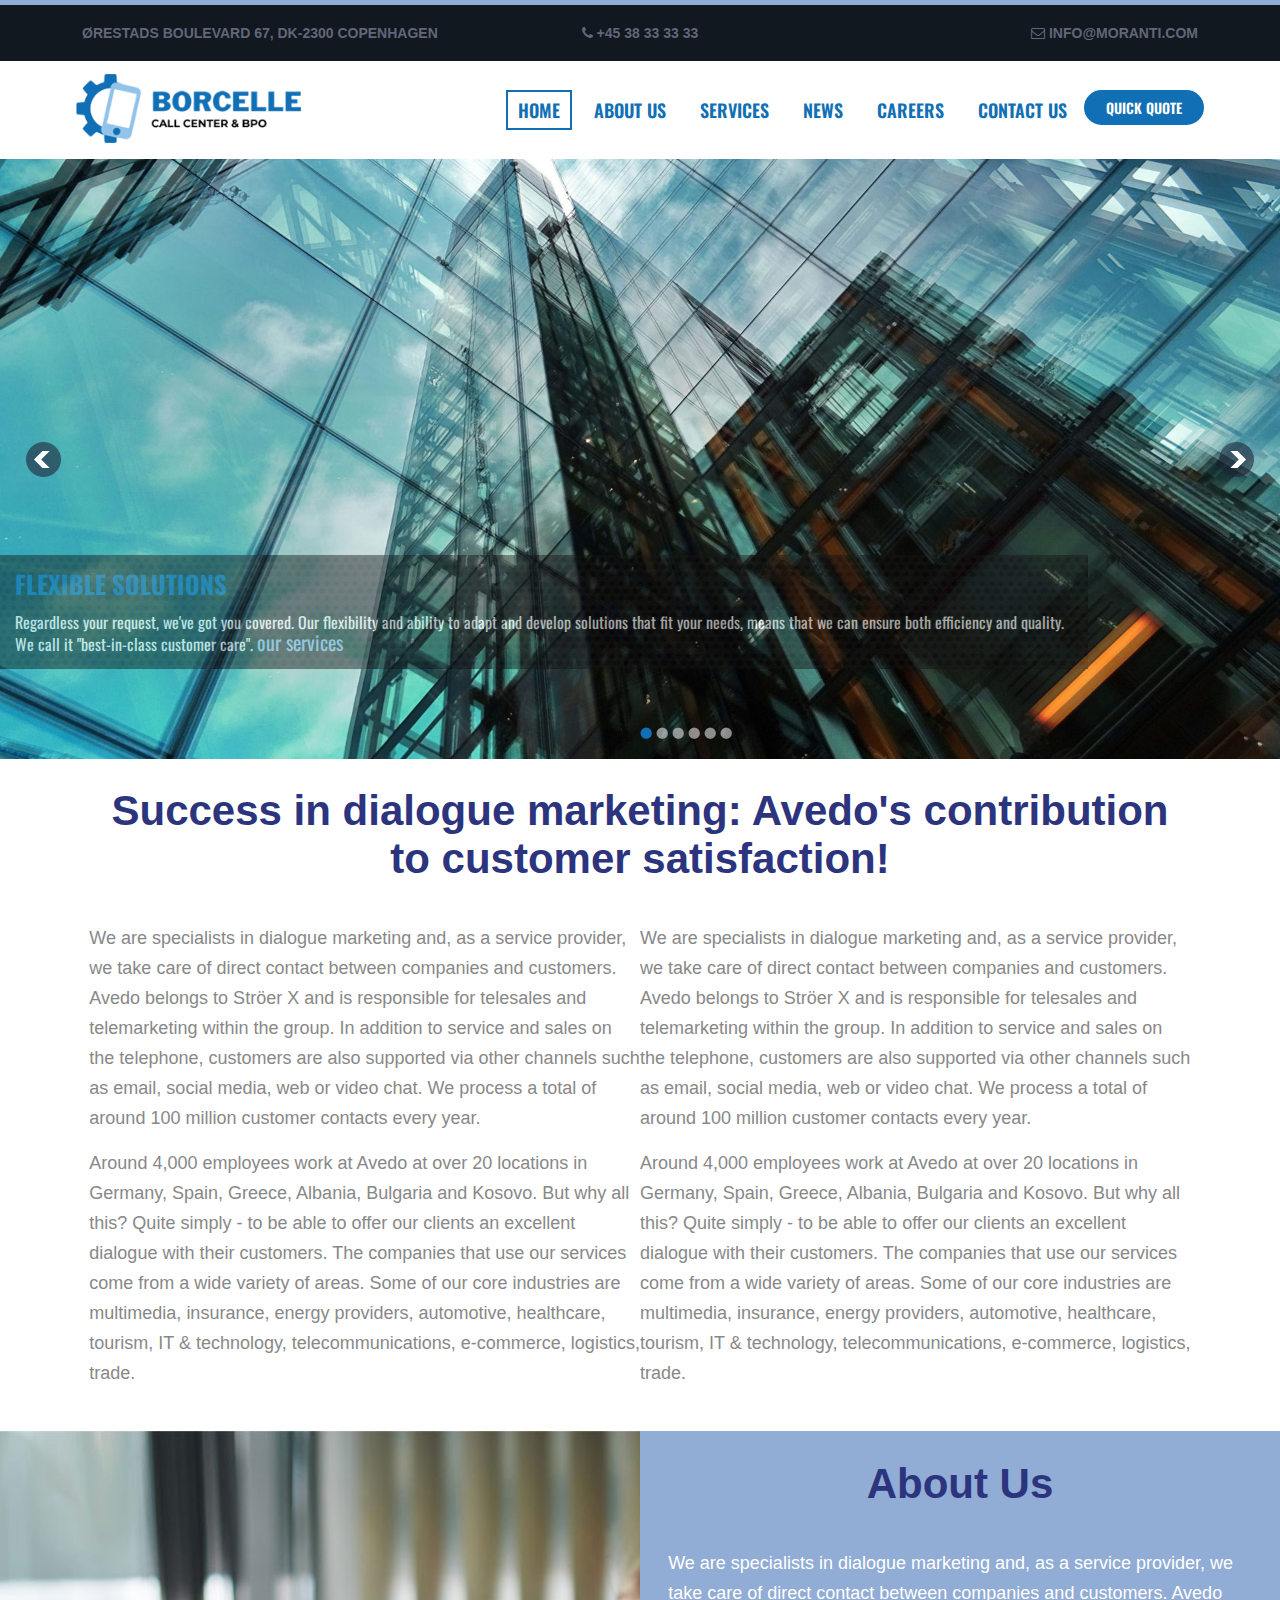
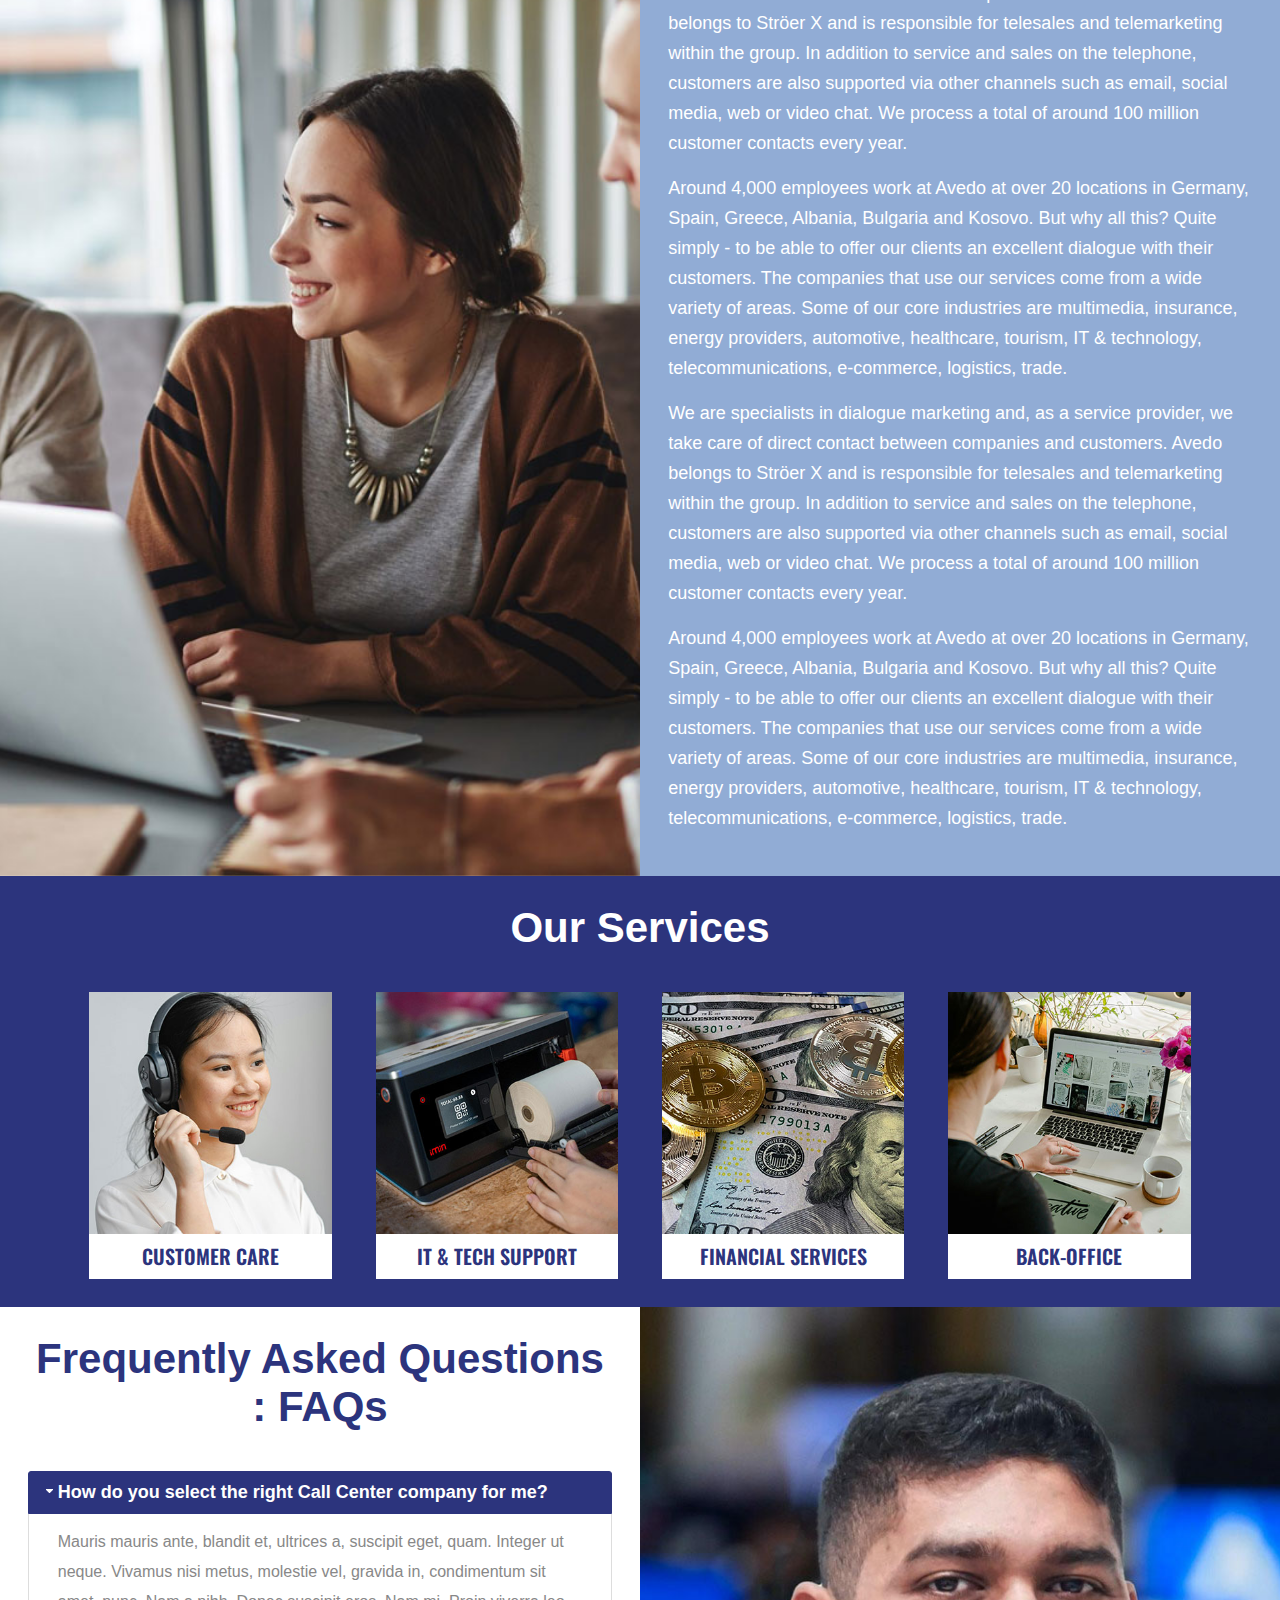
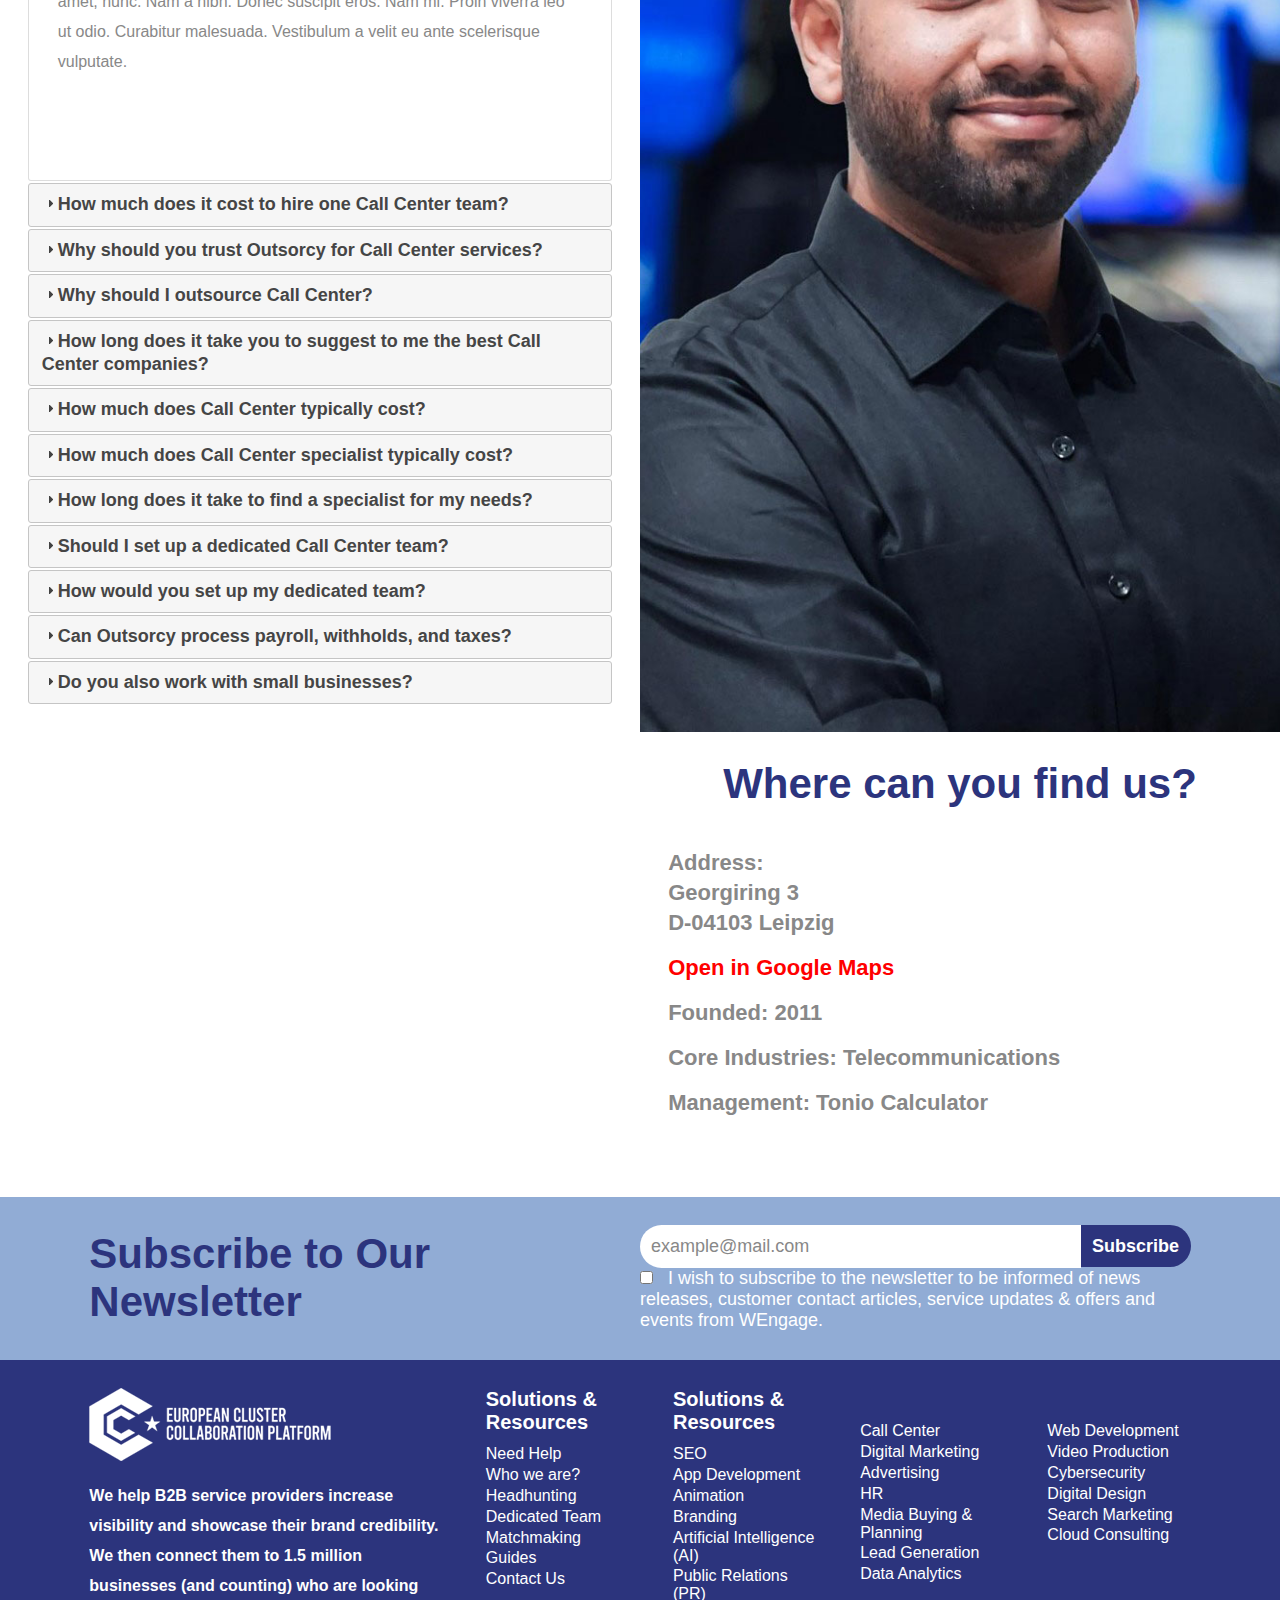
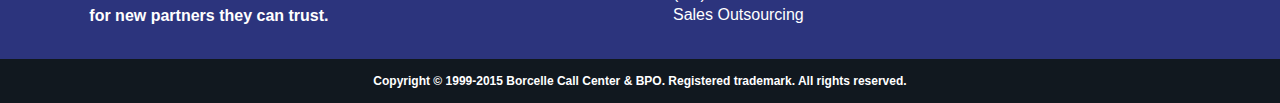
==== commit 8cd911aa: "Add files via upload" ====
--- a/bpo.html
+++ b/bpo.html
@@ -452,7 +452,7 @@
                 </ul>
             </div>
         </footer>
-        <div class="lo_bar">Copyright &copy; 1999-2015 Oworkers. Registered trademark. All rights reserved.</div>
+        <div class="lo_bar">Copyright &copy; 1999-2015 Borcelle Call Center &amp; BPO. Registered trademark. All rights reserved.</div>
     </div>
       <script type="text/javascript" src="js/jquery-ui.js"></script>
 	  <script type="text/javascript">
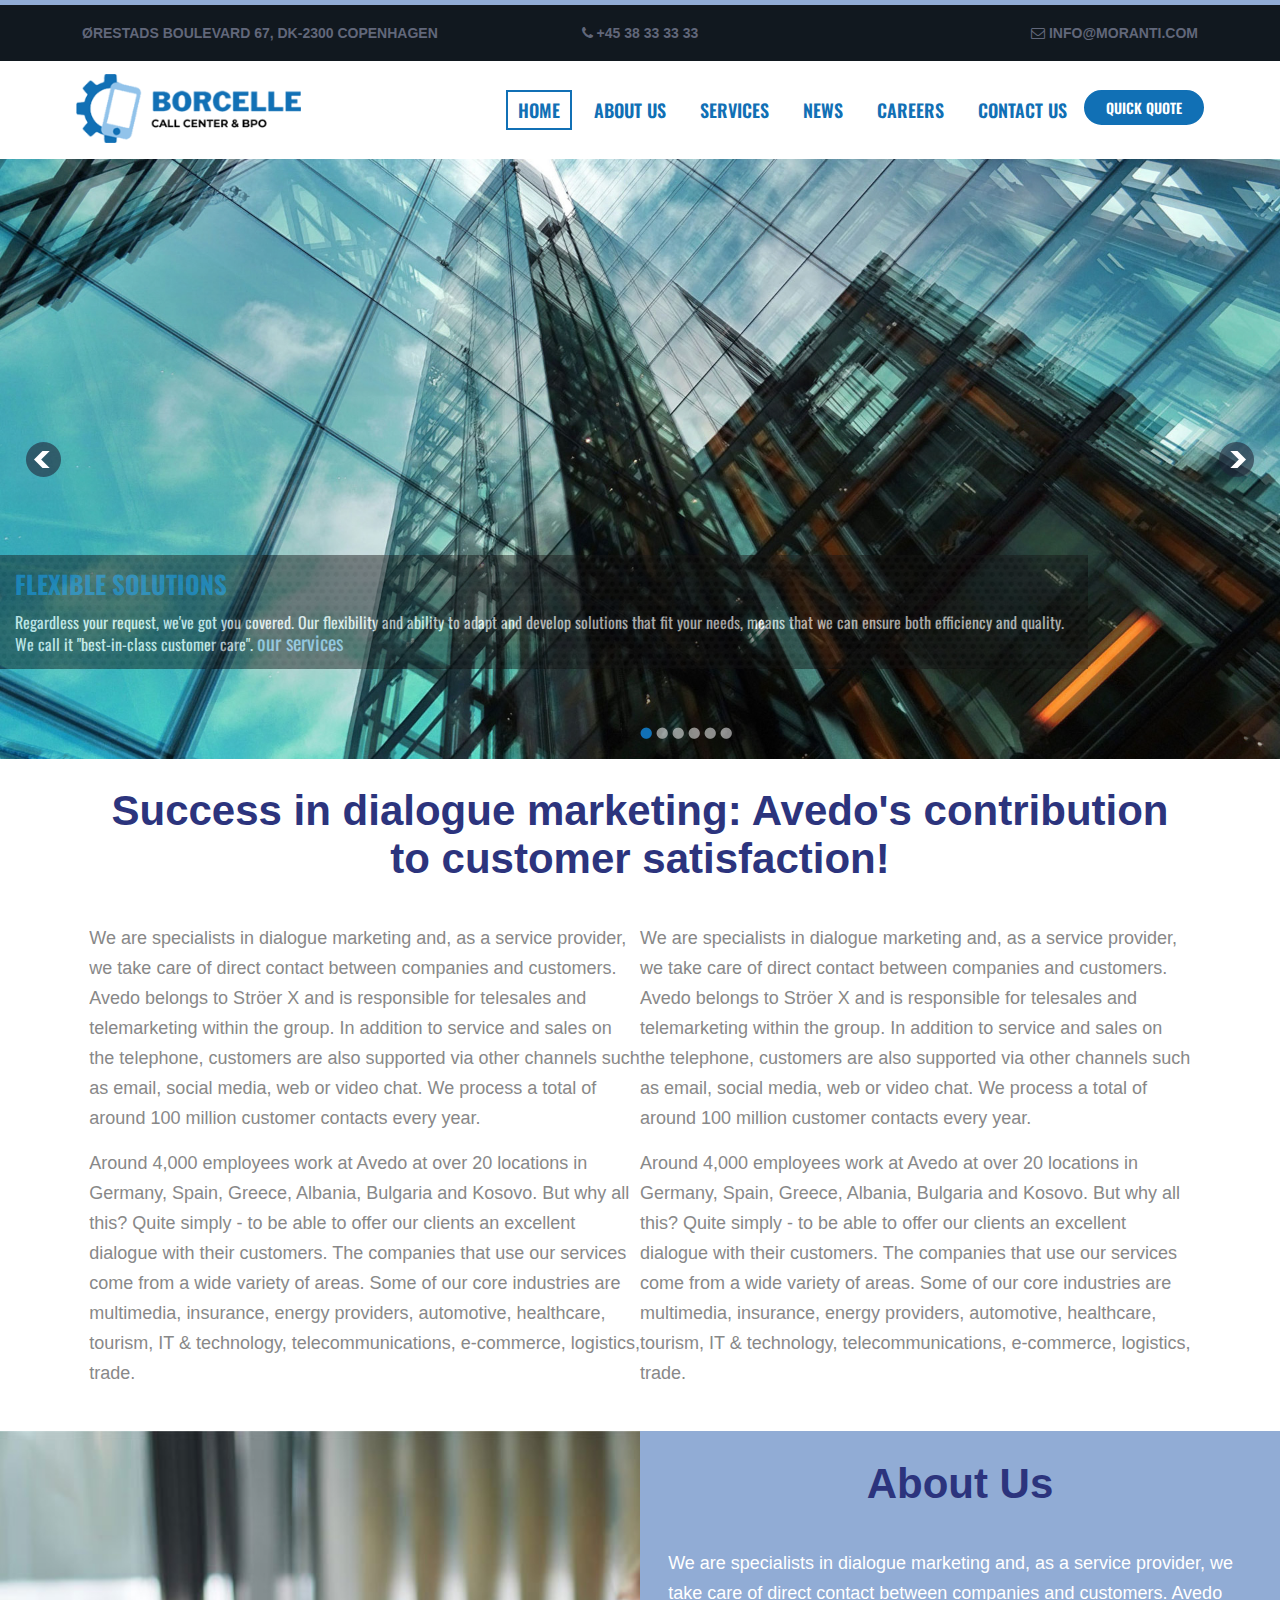
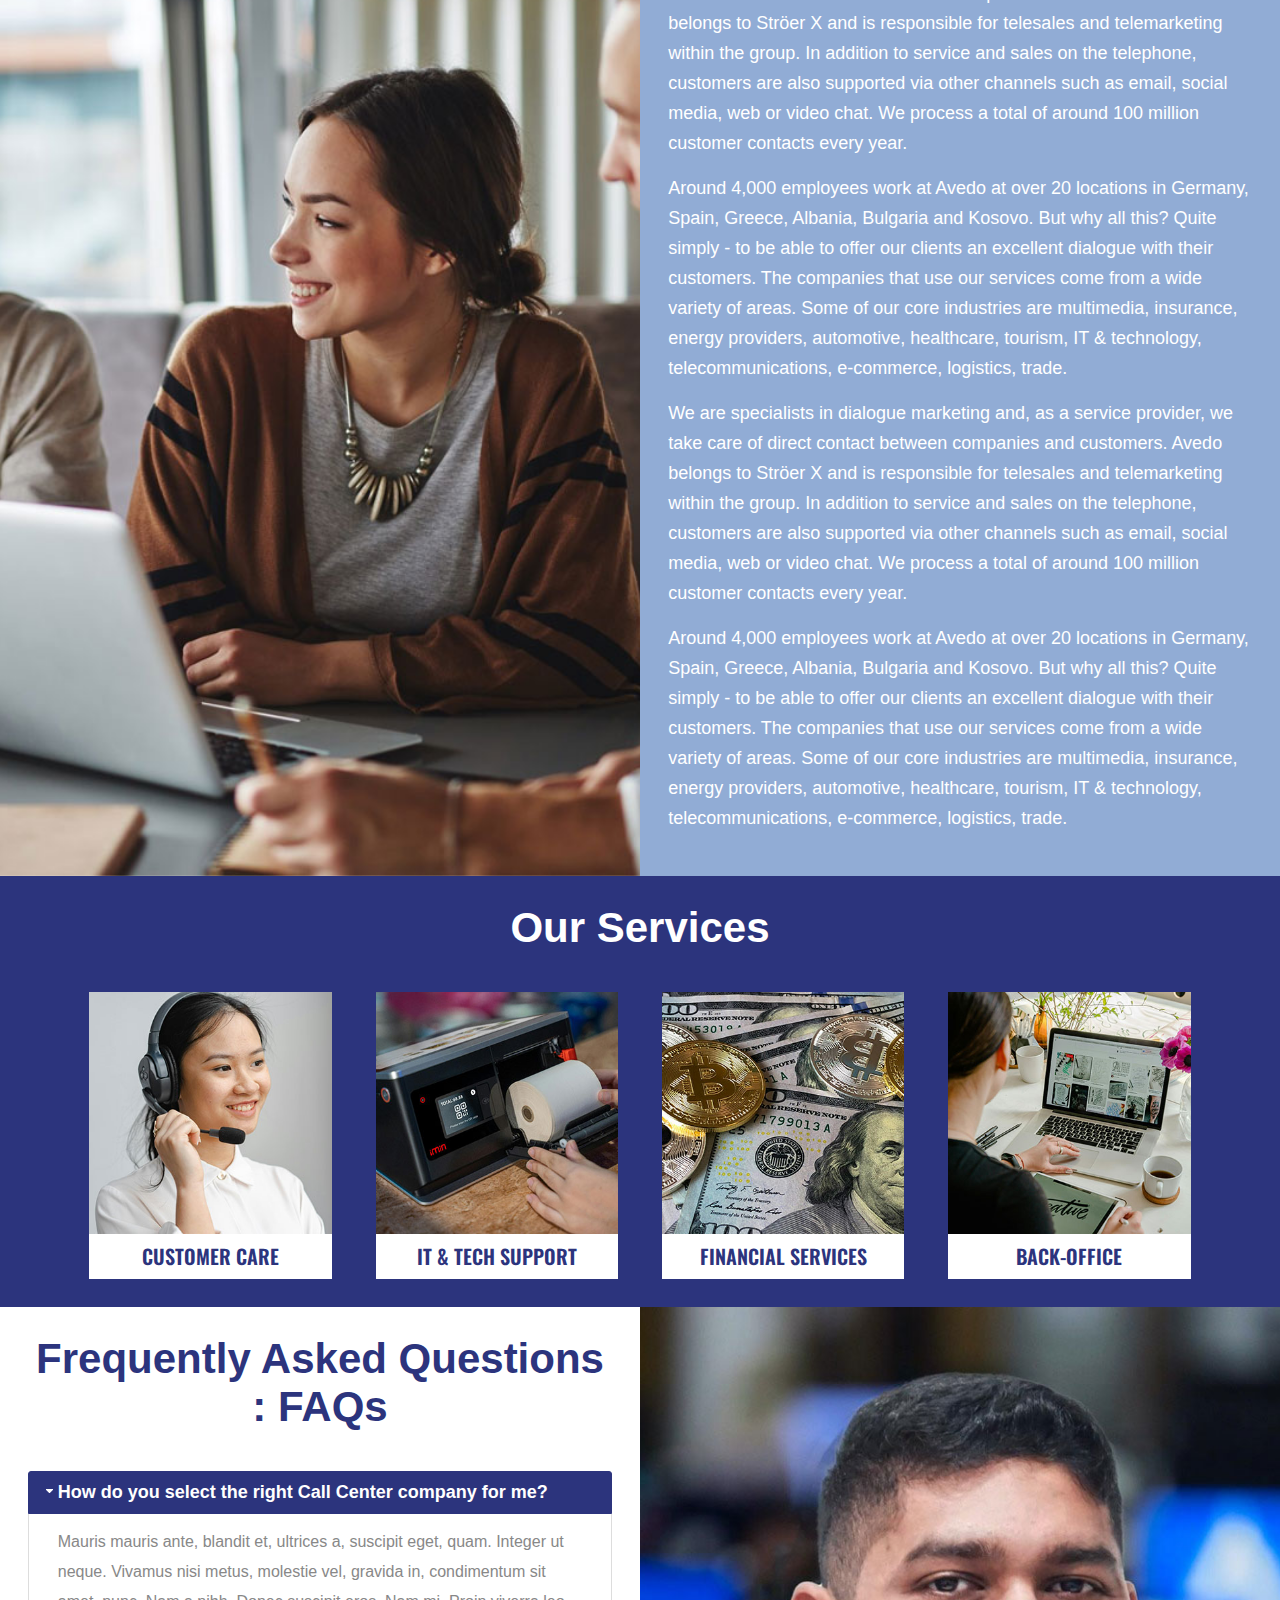
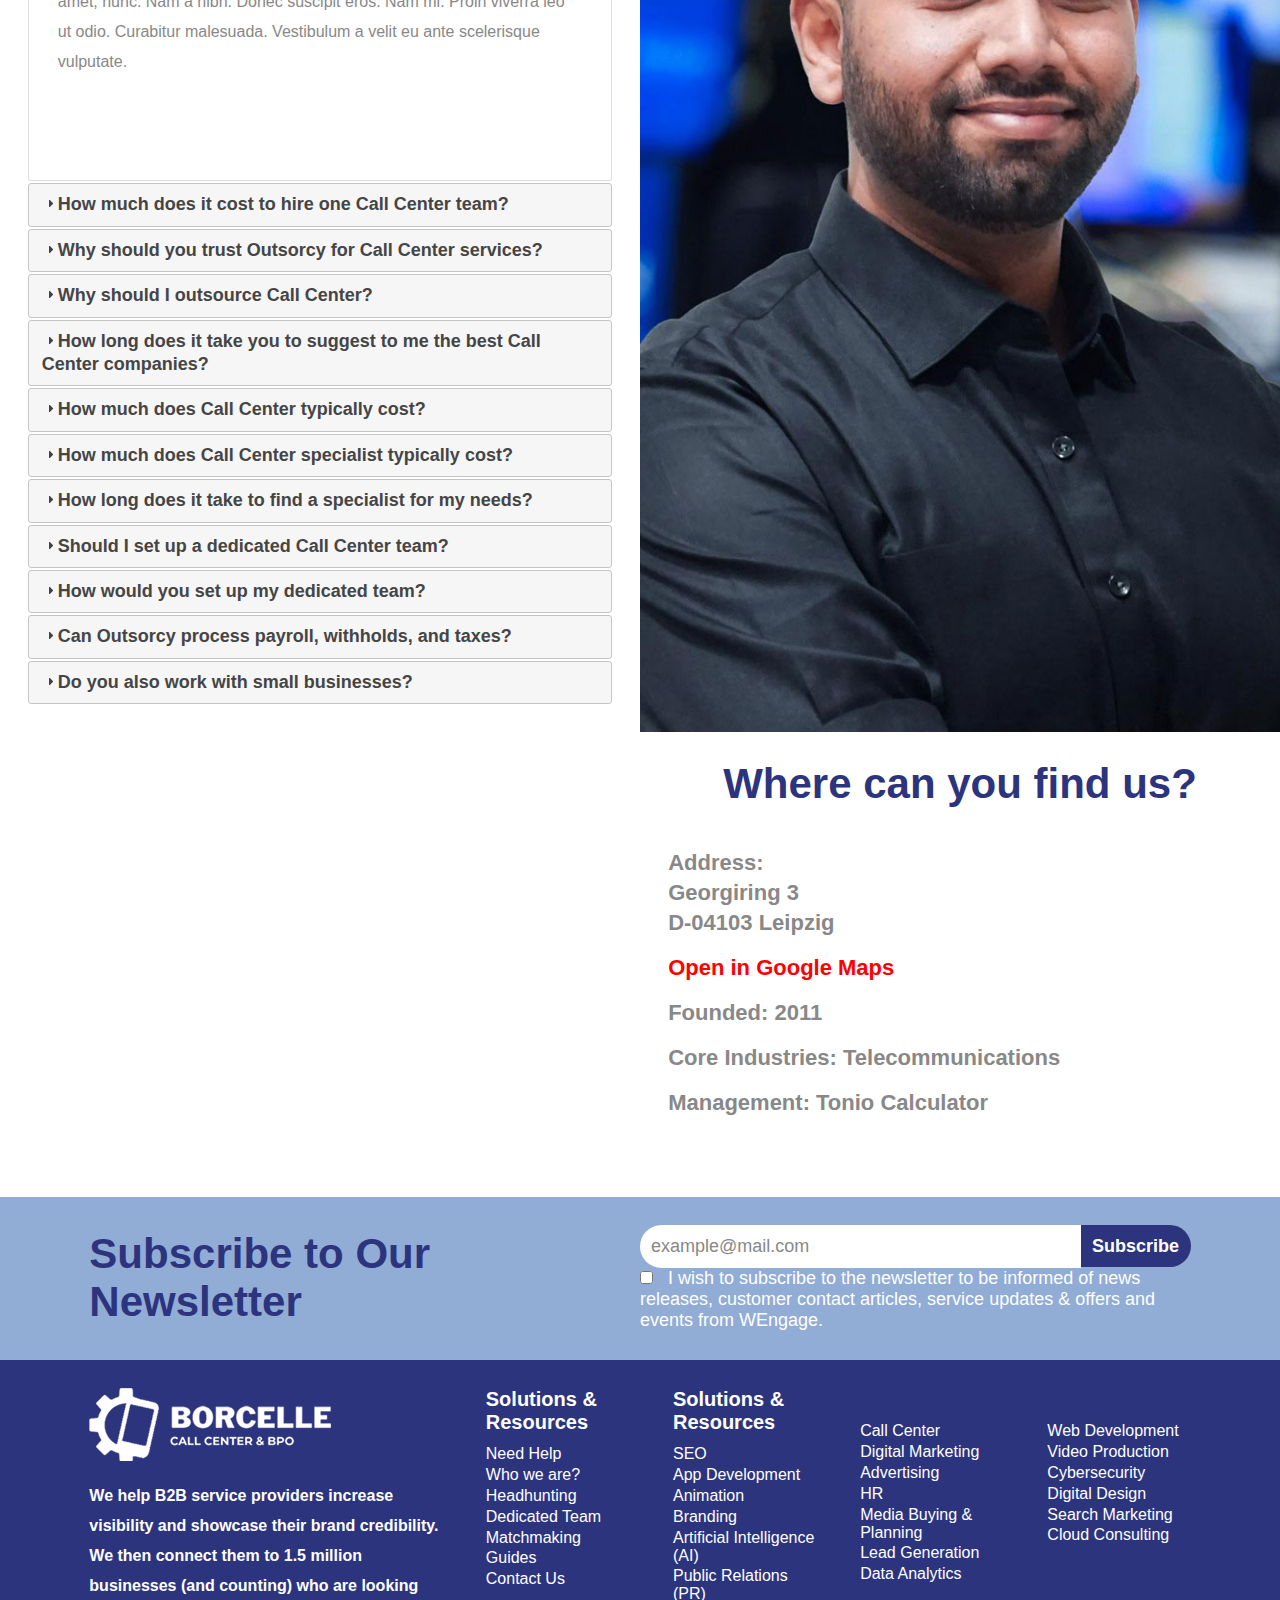
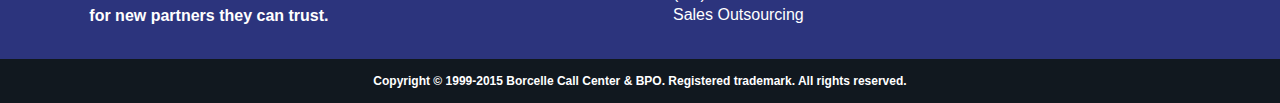
==== commit ef92f13b: "Add files via upload" ====
--- a/bpo.html
+++ b/bpo.html
@@ -52,7 +52,7 @@
             <div id="top_white">
             	<div class="main">
                 	<div class="col-1">
-            			<a href="#" class="logo"><img src="images/logo.png" width="338" height="103" alt="" /></a>
+            			<a href="#" class="logo"><img src="images/logo.png" width="237" height="50" alt="" /></a>
                     </div>
                     <div class="col-2">
                         <ul class="top_menu">
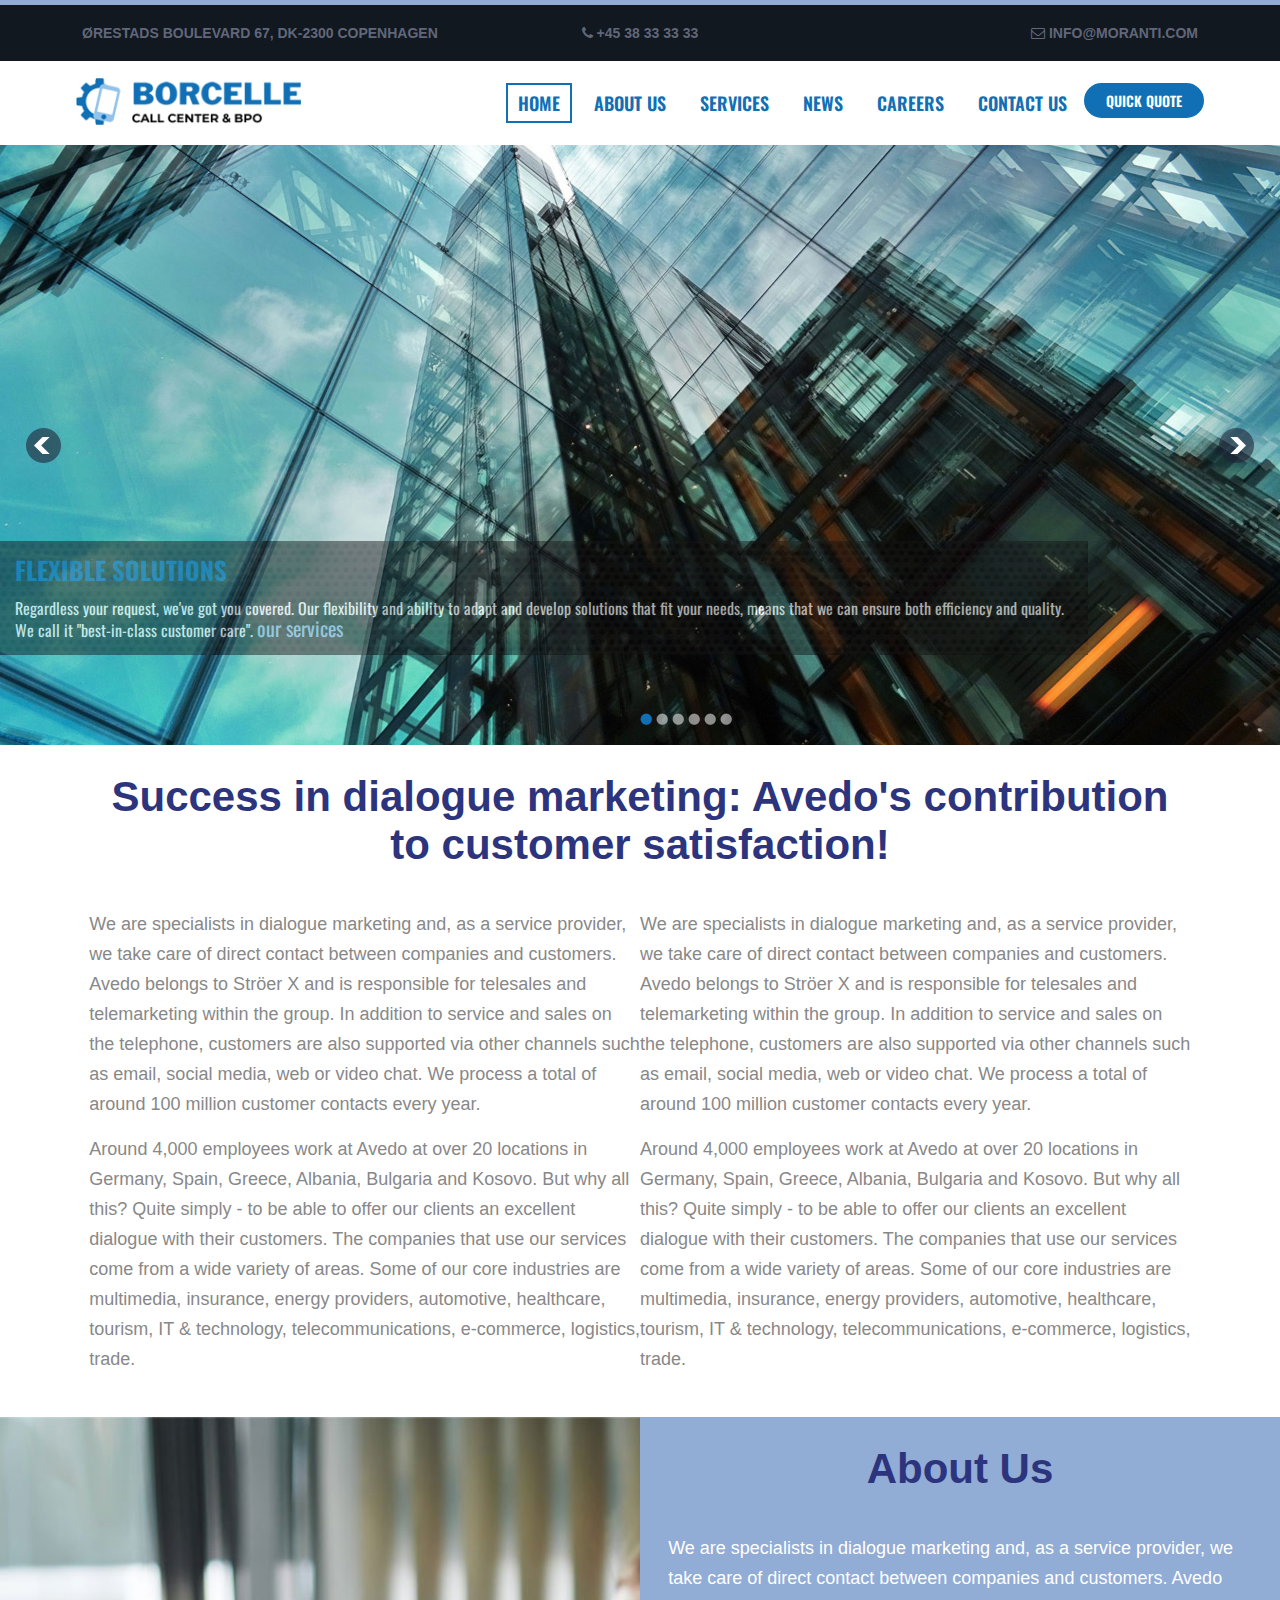
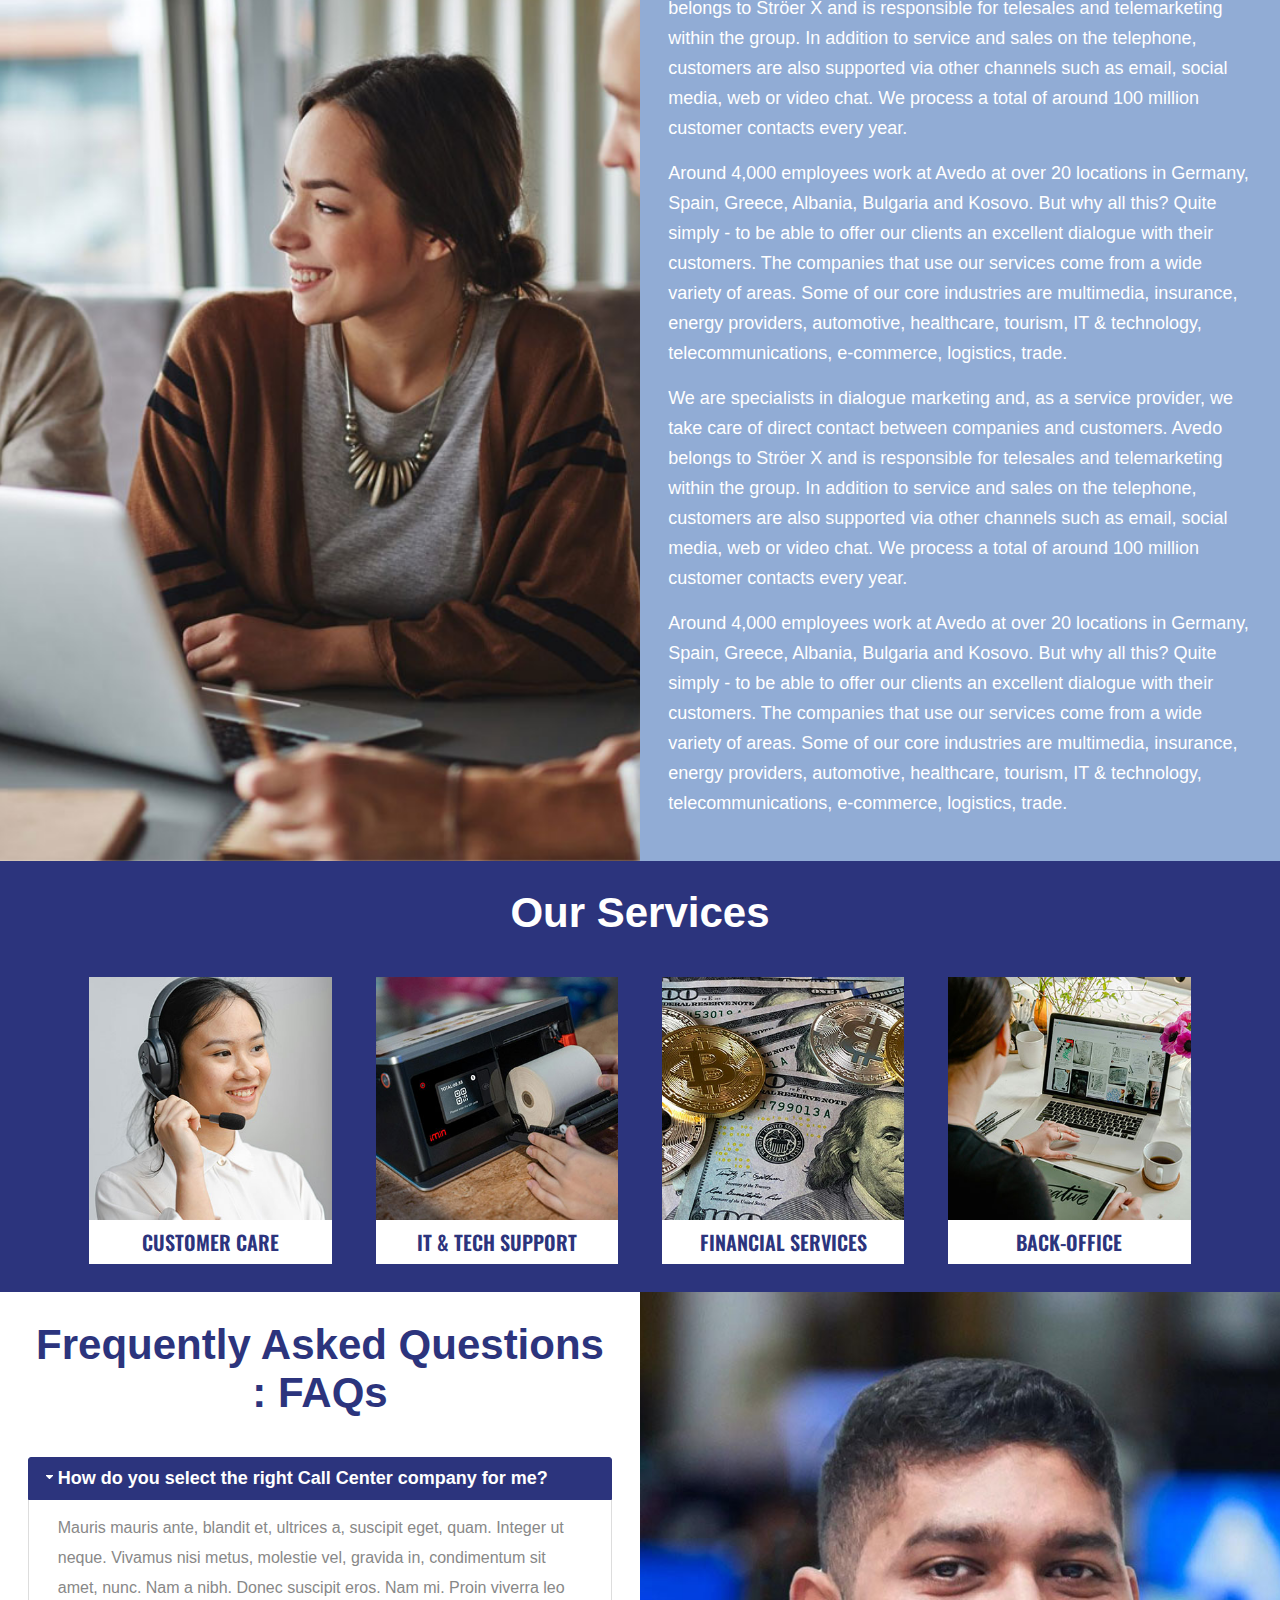
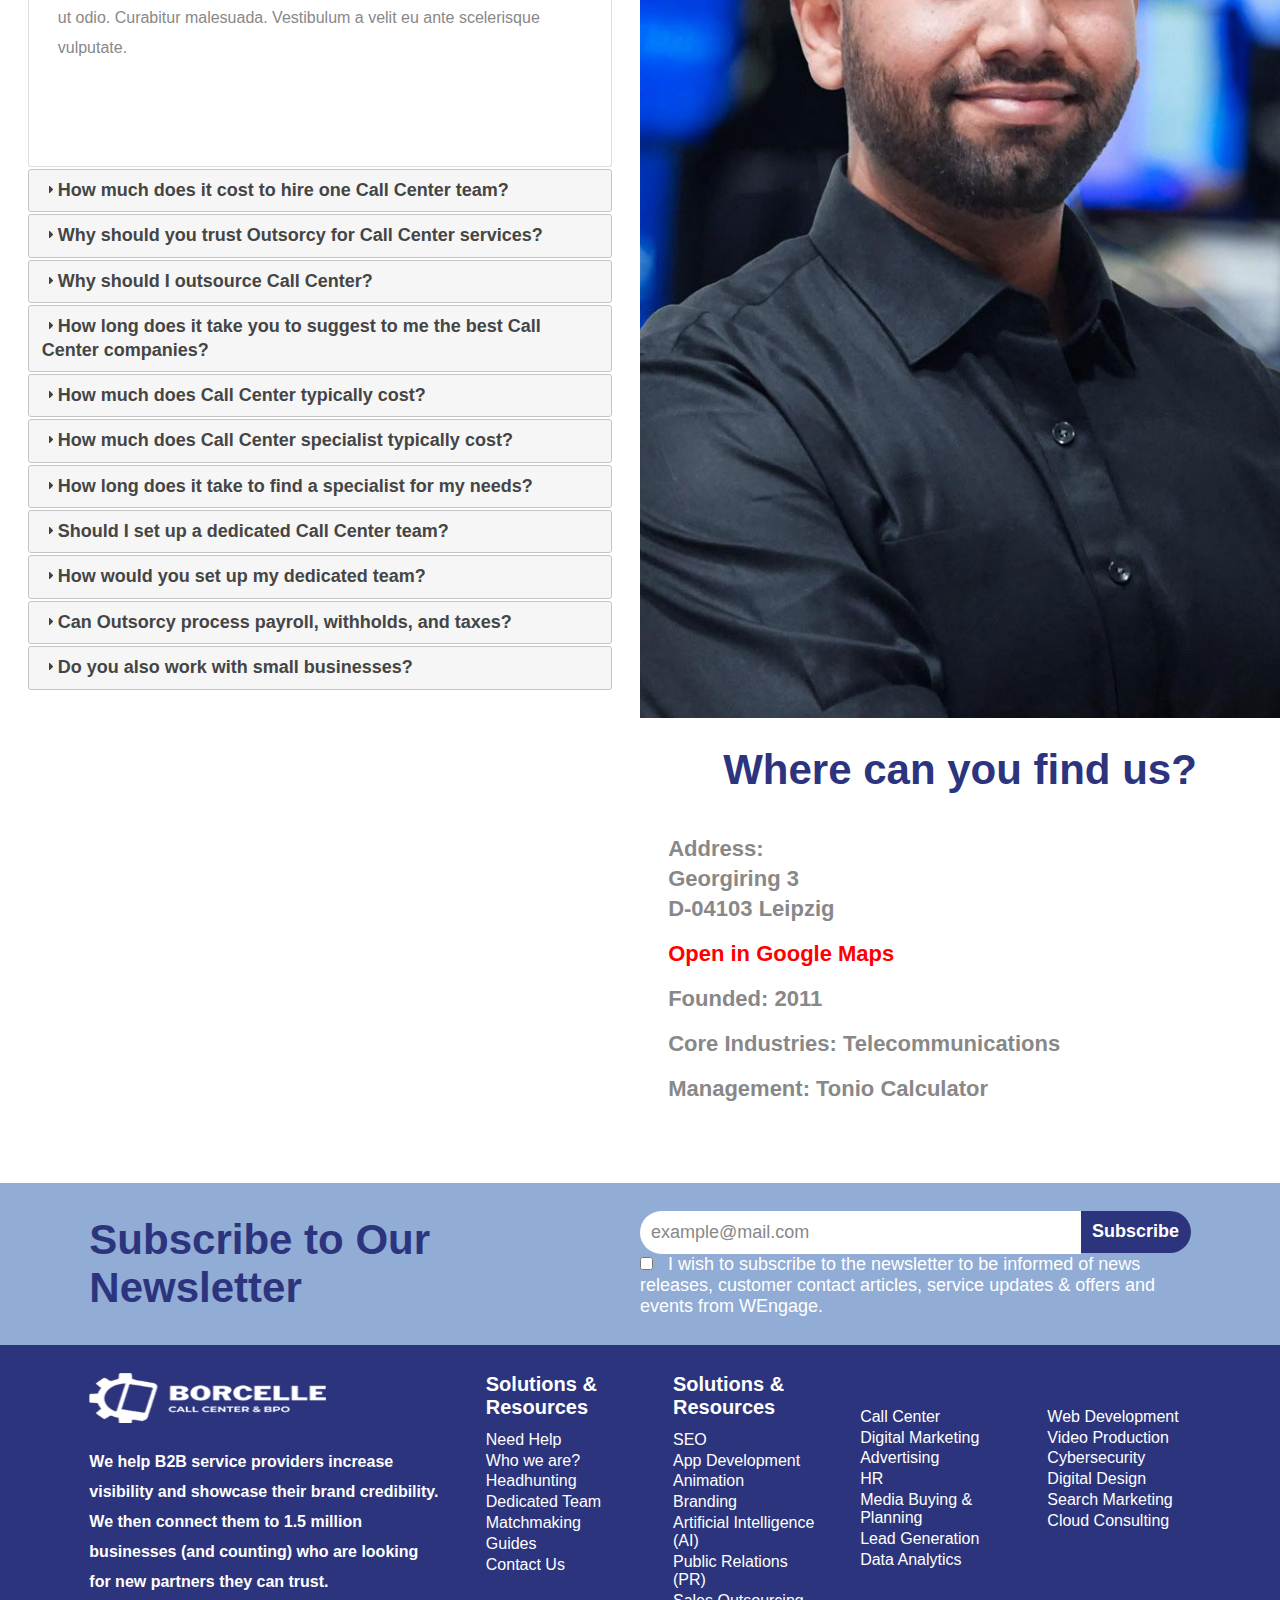
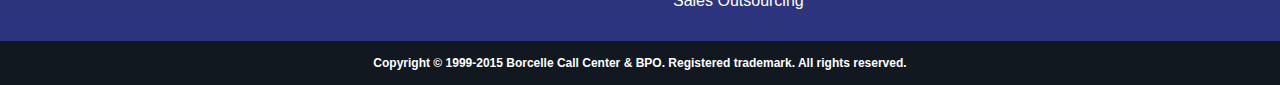
==== commit 7102ce73: "Add files via upload" ====
--- a/bpo.html
+++ b/bpo.html
@@ -399,7 +399,7 @@
         	<div class="main">
             	<ul class="five-cols">
                 	<li>
-                    	<a href="#" class="footer-logo"><img src="images/footer_logo.png" width="242" height="73" alt="" /></a>
+                    	<a href="#" class="footer-logo"><img src="images/footer_logo.png" width="237" height="50" alt="" /></a>
                         <p>We help B2B service providers increase visibility and showcase their brand credibility. We then connect them to 1.5 million businesses (and counting) who are looking for new partners they can trust.</p>
                     </li>
                     <li>
--- a/css/style.css
+++ b/css/style.css
@@ -226,13 +226,13 @@
 header #top_white a.logo img{
 	width:100%;
 	height:auto;
-	max-width:334px;
-	max-height:104px;
+	max-width:268px;
+	max-height:82px;
 }
 
 header ul.top_menu{
 	margin:0;
-	padding:1.8% 0;	/*padding:30px 0;*/
+	padding:1% 0;	/*padding:30px 0;*/
 	float:right;
 }
 
